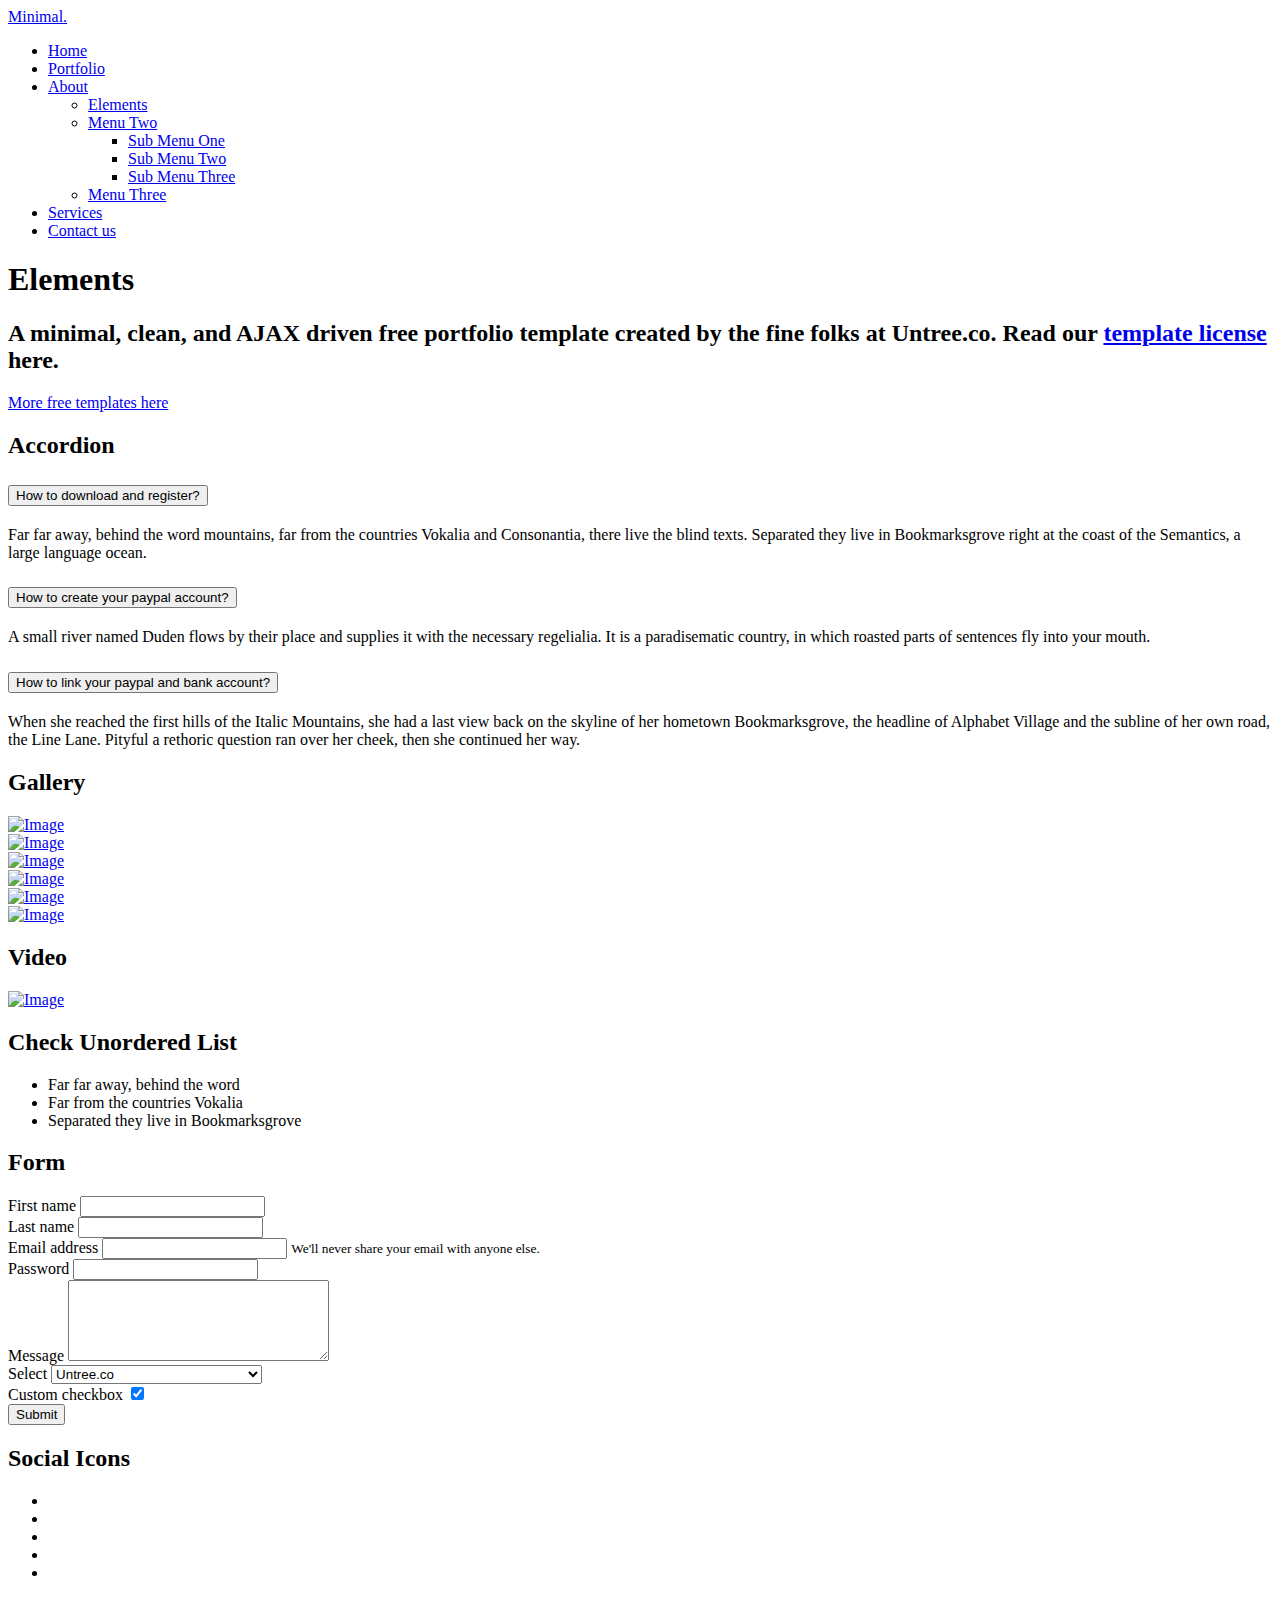
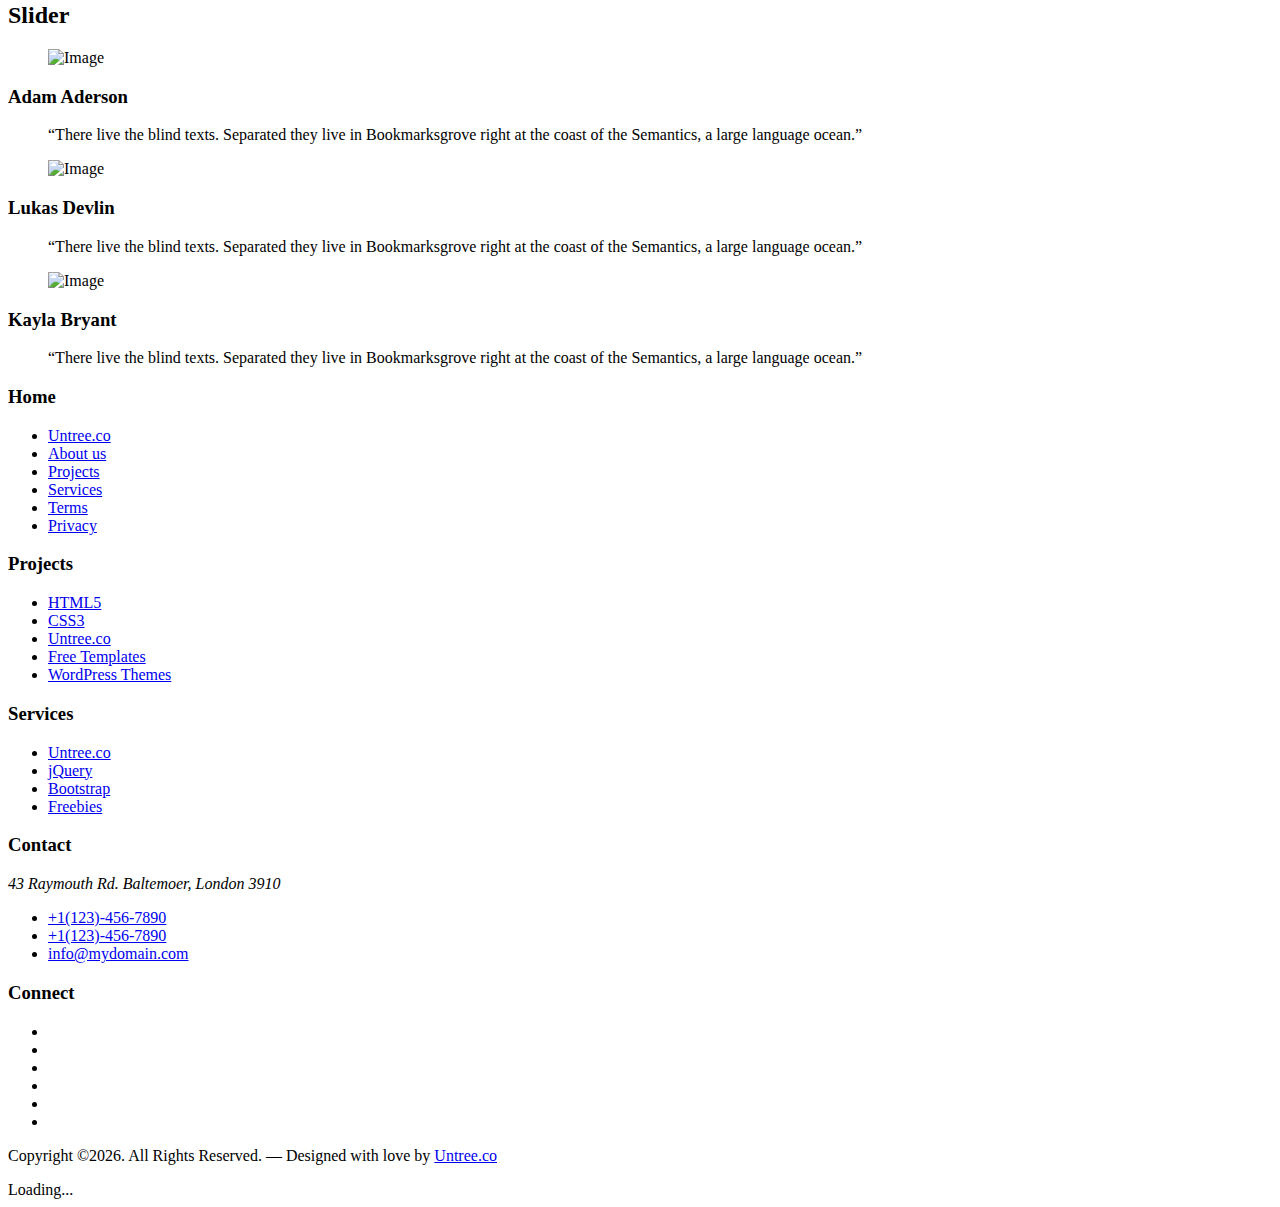
==== elements.html @ 61bd9fa8 "ajout elements" ====
<!-- /*
* Template Name: Minimal
* Template Author: Untree.co
* Author URI: https://untree.co/
* License: https://creativecommons.org/licenses/by/3.0/
*/ -->
<!doctype html>
<html lang="en">

<head>
  <meta charset="utf-8">
  <meta name="viewport" content="width=device-width, initial-scale=1, shrink-to-fit=no">
  <meta name="author" content="Untree.co">
  <link rel="shortcut icon" href="favicon.png">

  <meta name="description" content="" />
  <meta name="keywords" content="" />

  <link rel="preconnect" href="https://fonts.googleapis.com">
  <link rel="preconnect" href="https://fonts.gstatic.com" crossorigin>
  <link href="https://fonts.googleapis.com/css2?family=Montserrat:wght@400;700&family=PT+Mono&display=swap" rel="stylesheet">

  <link rel="stylesheet" href="css/bootstrap.min.css">
  <link rel="stylesheet" href="css/owl.carousel.min.css">
  <link rel="stylesheet" href="css/owl.theme.default.min.css">
  <link rel="stylesheet" href="css/jquery.fancybox.min.css">
  <link rel="stylesheet" href="fonts/icomoon/style.css">
  <link rel="stylesheet" href="fonts/flaticon/font/flaticon.css">
  <link rel="stylesheet" href="css/aos.css">
  <link rel="stylesheet" href="css/style.css">

  <title>Minimal Free HTML Template by Untree.co</title>
</head>

<body data-spy="scroll" data-target=".site-navbar-target" data-offset="100">

  <div class="lines-wrap">
    <div class="lines-inner">
      <div class="lines"></div>
    </div>
  </div>
  <!-- END lines -->

  <div class="site-mobile-menu site-navbar-target">
    <div class="site-mobile-menu-header">
      <div class="site-mobile-menu-close">
        <span class="icofont-close js-menu-toggle"></span>
      </div>
    </div>
    <div class="site-mobile-menu-body"></div>
  </div>
  
  <nav class="site-nav dark mb-5 site-navbar-target">
    <div class="container">
      <div class="site-navigation">
        <a href="index.html" class="logo m-0">Minimal<span class="text-primary">.</span></a>

        <ul class="js-clone-nav d-none d-lg-inline-none site-menu float-right site-nav-wrap">
          <li><a href="index.html#home-section" class="nav-link active">Home</a></li>
          <li><a href="index.html#portfolio-section">Portfolio</a></li>

          <li class="has-children">
            <a href="index.html#about-section">About</a>
            <ul class="dropdown">
              <li><a href="elements.html">Elements</a></li>
              <li class="has-children">
                <a href="#">Menu Two</a>
                <ul class="dropdown">
                  <li><a href="#">Sub Menu One</a></li>
                  <li><a href="#">Sub Menu Two</a></li>
                  <li><a href="#">Sub Menu Three</a></li>
                </ul>
              </li>
              <li><a href="#">Menu Three</a></li>
            </ul>
          </li>
          <li><a href="index.html#services-section">Services</a></li>
          <li><a href="index.html#contact-section">Contact us</a></li>
        </ul>

        <a href="#" class="burger ml-auto float-right site-menu-toggle js-menu-toggle d-inline-block d-lg-inline-block" data-toggle="collapse" data-target="#main-navbar">
          <span></span>
        </a>

      </div>
    </div>
  </nav>



  <div class="untree_co-section pb-0" id="home-section">
    <div class="container">
      <div class="row justify-content-center text-center">
        <div class="col-md-7">
          <h1 class="heading gsap-reveal-hero mb-3"><strong>Elements</strong></h1>
          <h2 class="subheading gsap-reveal-hero mb-4">
            A minimal, clean, and AJAX driven free portfolio template created by the fine folks at <strong>Untree.co</strong>. Read our <a href="https://untree.co/license" target="_blank">template license</a> here.
          </h2>
          <p class="gsap-reveal-hero"><a href="https://untree.co/" target="_blank" class="btn btn-outline-black">More free templates here</a></p>    
        </div>
      </div>
      
    </div>
  </div>



  <div class="untree_co-section untree_co-section-4 padding-md">
    <div class="container">
      <div class="row">
        <div class="col-lg-12 mx-auto contents ">
          <div class="row">
            <div class="col-lg-6">
              <div class="custom-block" data-aos="fade-up">
                <h2 class="section-title text-black">Accordion</h2>
                <div class="custom-accordion" id="accordion_1">
                  <div class="accordion-item">
                    <h2 class="mb-0">
                      <button class="btn btn-link" type="button" data-toggle="collapse" data-target="#collapseOne" aria-expanded="true" aria-controls="collapseOne">How to download and register?</button>
                    </h2>

                    <div id="collapseOne" class="collapse show" aria-labelledby="headingOne" data-parent="#accordion_1">
                      <div class="accordion-body">
                        Far far away, behind the word mountains, far from the countries Vokalia and Consonantia, there live the blind texts. Separated they live in Bookmarksgrove right at the coast of the Semantics, a large language ocean.
                      </div>
                    </div>
                  </div> <!-- .accordion-item -->

                  <div class="accordion-item">
                    <h2 class="mb-0">
                      <button class="btn btn-link collapsed" type="button" data-toggle="collapse" data-target="#collapseTwo" aria-expanded="false" aria-controls="collapseTwo">How to create your paypal account?</button>
                    </h2>
                    <div id="collapseTwo" class="collapse" aria-labelledby="headingTwo" data-parent="#accordion_1">
                      <div class="accordion-body">
                        A small river named Duden flows by their place and supplies it with the necessary regelialia. It is a paradisematic country, in which roasted parts of sentences fly into your mouth.
                      </div>
                    </div>
                  </div> <!-- .accordion-item -->
                  <div class="accordion-item">
                    <h2 class="mb-0">
                      <button class="btn btn-link collapsed" type="button" data-toggle="collapse" data-target="#collapseThree" aria-expanded="false" aria-controls="collapseThree">How to link your paypal and bank account?</button>
                    </h2>

                    <div id="collapseThree" class="collapse" aria-labelledby="headingThree" data-parent="#accordion_1">
                      <div class="accordion-body">
                        When she reached the first hills of the Italic Mountains, she had a last view back on the skyline of her hometown Bookmarksgrove, the headline of Alphabet Village and the subline of her own road, the Line Lane. Pityful a rethoric question ran over her cheek, then she continued her way.
                      </div>
                    </div>

                  </div> <!-- .accordion-item -->

                </div>
              </div> <!-- END .custom-block -->
              <div class="custom-block" data-aos="fade-up">
                <h2 class="section-title text-black">Gallery</h2>
                <div class="row gutter-v2 gallery">
                  <div class="col-4">
                    <a href="images/gal_1.jpg" class="gal-item" data-fancybox="gal"><img src="images/gal_1.jpg" alt="Image" class="img-fluid"></a>
                  </div>
                  <div class="col-4">
                    <a href="images/gal_2.jpg" class="gal-item" data-fancybox="gal"><img src="images/gal_2.jpg" alt="Image" class="img-fluid"></a>
                  </div>
                  <div class="col-4">
                    <a href="images/gal_3.jpg" class="gal-item" data-fancybox="gal"><img src="images/gal_3.jpg" alt="Image" class="img-fluid"></a>
                  </div>
                  <div class="col-4">
                    <a href="images/gal_4.jpg" class="gal-item" data-fancybox="gal"><img src="images/gal_4.jpg" alt="Image" class="img-fluid"></a>
                  </div>
                  <div class="col-4">
                    <a href="images/gal_5.jpg" class="gal-item" data-fancybox="gal"><img src="images/gal_5.jpg" alt="Image" class="img-fluid"></a>
                  </div>
                  <div class="col-4">
                    <a href="images/gal_6.jpg" class="gal-item" data-fancybox="gal"><img src="images/gal_6.jpg" alt="Image" class="img-fluid"></a>
                  </div>
                </div>
              </div> <!-- END .custom-block -->

              <div class="custom-block" data-aos="fade-up">
                <h2 class="section-title text-black">Video</h2>

                <a href="https://vimeo.com/342333493" data-fancybox class="video-wrap">
                  <span class="play-wrap"><span class="icon-play"></span></span>
                  <img src="images/portfolio_1.jpg" alt="Image" class="img-fluid rounded">
                </a>
              </div> <!-- END .custom-block -->

              <div class="custom-block" data-aos="fade-up">
                <h2 class="section-title text-black mb-3">Check Unordered List</h2>

                <ul class="list-unstyled ul-check primary">
                  <li>Far far away, behind the word</li>
                  <li>Far from the countries Vokalia</li>
                  <li>Separated they live in Bookmarksgrove</li>
                </ul>

              </div> <!-- END .custom-block -->

            </div> <!-- /.col-lg-6 -->
            <div class="col-lg-6">
              <div class="custom-block" data-aos="fade-up" data-aos-delay="100">
                <h2 class="section-title text-black">Form</h2>
                <form class="contact-form">
                  <div class="row">
                    <div class="col-md-6">
                      <div class="form-group">
                        <label class="" for="fname">First name</label>
                        <input type="text" class="form-control" id="fname">
                      </div>
                    </div>
                    <div class="col-md-6">
                      <div class="form-group">
                        <label class="" for="lname">Last name</label>
                        <input type="text" class="form-control" id="lname">
                      </div>
                    </div>
                  </div>
                  <div class="form-group">
                    <label class="" for="email">Email address</label>
                    <input type="email" class="form-control" id="email" aria-describedby="emailHelp">
                    <small id="emailHelp" class="form-text text-muted">We'll never share your email with anyone else.</small>
                  </div>
                  <div class="form-group">
                    <label class="" for="password">Password</label>
                    <input type="password" class="form-control" id="password">
                  </div>
                  <div class="form-group">
                    <label class="" for="message">Message</label>
                    <textarea name="" class="form-control" id="message" cols="30" rows="5"></textarea>
                  </div>
                  <div class="form-group">
                    <label class="" for="select">Select</label>

                    <select name="" id="select" class="custom-select">
                      <option value="">Untree.co</option>
                      <option value="">Offers high quality free template</option>
                    </select>

                  </div>
                  <div class="form-group">
                    <label class="control control--checkbox">
                      <span class="caption">Custom checkbox</span>
                      <input type="checkbox" checked="checked" />
                      <div class="control__indicator"></div>
                    </label>
                  </div>
                  <button type="submit" class="btn btn-primary">Submit</button>
                </form>
              </div>

              <div class="custom-block" data-aos="fade-up">
                <h2 class="section-title text-black">Social Icons</h2>
                <ul class="list-unstyled social-icons light">
                  <li><a href="#"><span class="icon-facebook"></span></a></li>
                  <li><a href="#"><span class="icon-twitter"></span></a></li>
                  <li><a href="#"><span class="icon-linkedin"></span></a></li>
                  <li><a href="#"><span class="icon-google"></span></a></li>
                  <li><a href="#"><span class="icon-play"></span></a></li>
                </ul>
              </div> <!-- END .custom-block -->
              <div class="custom-block" data-aos="fade-up" data-aos-delay="100">
                <h2 class="section-title text-black text-center">Slider</h2>
                <div class="owl-single owl-carousel no-nav">
                  <div class="testimonial mx-auto">
                    <figure class="img-wrap">
                      <img src="images/person_2.jpg" alt="Image" class="img-fluid">
                    </figure>
                    <h3 class="name text-white">Adam Aderson</h3>
                    <blockquote>
                      <p>&ldquo;There live the blind texts. Separated they live in Bookmarksgrove right at the coast of the Semantics, a large language ocean.&rdquo;</p>
                    </blockquote>
                  </div>

                  <div class="testimonial mx-auto">
                    <figure class="img-wrap">
                      <img src="images/person_3.jpg" alt="Image" class="img-fluid">
                    </figure>
                    <h3 class="name text-white">Lukas Devlin</h3>
                    <blockquote>
                      <p>&ldquo;There live the blind texts. Separated they live in Bookmarksgrove right at the coast of the Semantics, a large language ocean.&rdquo;</p>
                    </blockquote>
                  </div>

                  <div class="testimonial mx-auto">
                    <figure class="img-wrap">
                      <img src="images/person_4.jpg" alt="Image" class="img-fluid">
                    </figure>
                    <h3 class="name text-white">Kayla Bryant</h3>
                    <blockquote>
                      <p>&ldquo;There live the blind texts. Separated they live in Bookmarksgrove right at the coast of the Semantics, a large language ocean.&rdquo;</p>
                    </blockquote>
                  </div>

                </div>
              </div>
            </div> <!-- /.col-lg-6 -->
          </div> <!-- /.row -->    
        </div>
      </div>
    </div>
  </div>

  <div class="site-footer">
    <div class="container">

      <div class="row">
        <div class="col-lg-3">
          <div class="widget">
            <h3>Home</h3>
            <ul class="list-unstyled float-left links">
              <li><a href="#">Untree.co</a></li>
              <li><a href="#">About us</a></li>
              <li><a href="#">Projects</a></li>
              <li><a href="#">Services</a></li>
              <li><a href="#">Terms</a></li>
              <li><a href="#">Privacy</a></li>
            </ul>
          </div> <!-- /.widget -->
        </div> <!-- /.col-lg-3 -->

        <div class="col-lg-3">
          <div class="widget">
            <h3>Projects</h3>
            <ul class="list-unstyled float-left links">
              <li><a href="#">HTML5</a></li>
              <li><a href="#">CSS3</a></li>
              <li><a href="#">Untree.co</a></li>
              <li><a href="#">Free Templates</a></li>
              <li><a href="#">WordPress Themes</a></li>
            </ul>
          </div> <!-- /.widget -->
        </div> <!-- /.col-lg-3 -->

        <div class="col-lg-3">
          <div class="widget">
            <h3>Services</h3>
            <ul class="list-unstyled float-left links">
              <li><a href="#">Untree.co</a></li>
              <li><a href="#">jQuery</a></li>
              <li><a href="#">Bootstrap</a></li>
              <li><a href="#">Freebies</a></li>
            </ul>
          </div> <!-- /.widget -->
        </div> <!-- /.col-lg-3 -->


        <div class="col-lg-3">
          <div class="widget">
            <h3>Contact</h3>
            <address>43 Raymouth Rd. Baltemoer, London 3910</address>
            <ul class="list-unstyled links mb-4">
              <li><a href="tel://11234567890">+1(123)-456-7890</a></li>
              <li><a href="tel://11234567890">+1(123)-456-7890</a></li>
              <li><a href="mailto:info@mydomain.com">info@mydomain.com</a></li>
            </ul>

            <h3>Connect</h3>
            <ul class="list-unstyled social">
              <li><a href="#"><span class="icon-instagram"></span></a></li>
              <li><a href="#"><span class="icon-twitter"></span></a></li>
              <li><a href="#"><span class="icon-facebook"></span></a></li>
              <li><a href="#"><span class="icon-linkedin"></span></a></li>
              <li><a href="#"><span class="icon-pinterest"></span></a></li>
              <li><a href="#"><span class="icon-dribbble"></span></a></li>
            </ul>

          </div> <!-- /.widget -->
        </div> <!-- /.col-lg-3 -->

      </div> <!-- /.row -->





      <div class="row mt-5">
        <div class="col-12 text-center">
            <p class="mb-0">Copyright &copy;<script>document.write(new Date().getFullYear());</script>. All Rights Reserved. &mdash; Designed with love by <a href="https://untree.co">Untree.co</a>
            </p>

          </div>
        </div>
      </div> <!-- /.container -->
    </div> <!-- /.site-footer -->

    <div id="overlayer"></div>
    <div class="loader">
      <div class="spinner-border" role="status">
        <span class="sr-only">Loading...</span>
      </div>
    </div>

    <script src="js/jquery-3.4.1.min.js"></script>
    <script src="js/popper.min.js"></script>
    <script src="js/bootstrap.min.js"></script>
    <script src="js/owl.carousel.min.js"></script>
    <script src="js/jquery.animateNumber.min.js"></script>
    <script src="js/jquery.waypoints.min.js"></script>
    <script src="js/jquery.fancybox.min.js"></script>
    <script src="js/aos.js"></script>
    <script src="js/wave-animate.js"></script>
    <script src="js/circle-progress.js"></script>
    <script src="js/imagesloaded.pkgd.js"></script>
    <script src="js/isotope.pkgd.min.js"></script>
    <script src="js/jquery.easing.1.3.js"></script>
    <script src="js/TweenMax.min.js"></script>
    <script src="js/ScrollMagic.min.js"></script>
    <script src="js/scrollmagic.animation.gsap.min.js"></script>

    
    <script src="js/custom.js"></script>
    
  </body>

  </html>
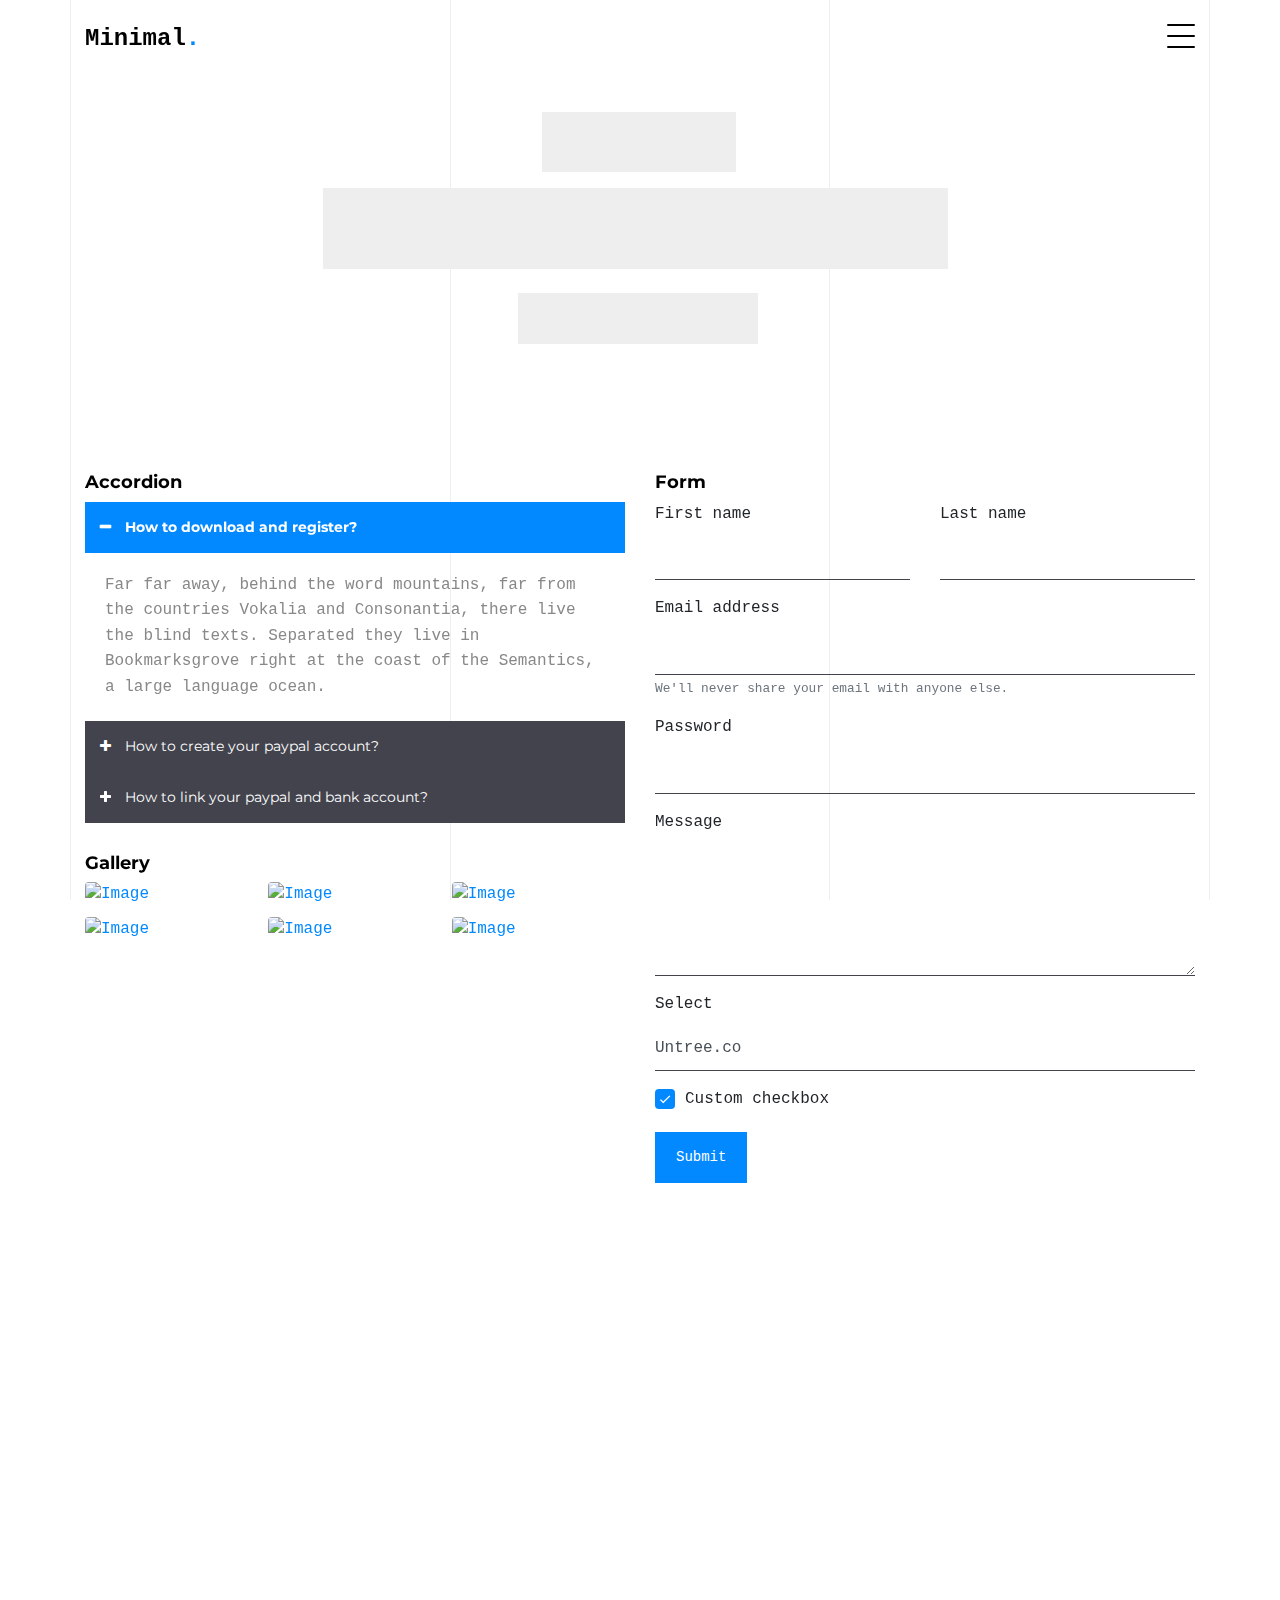
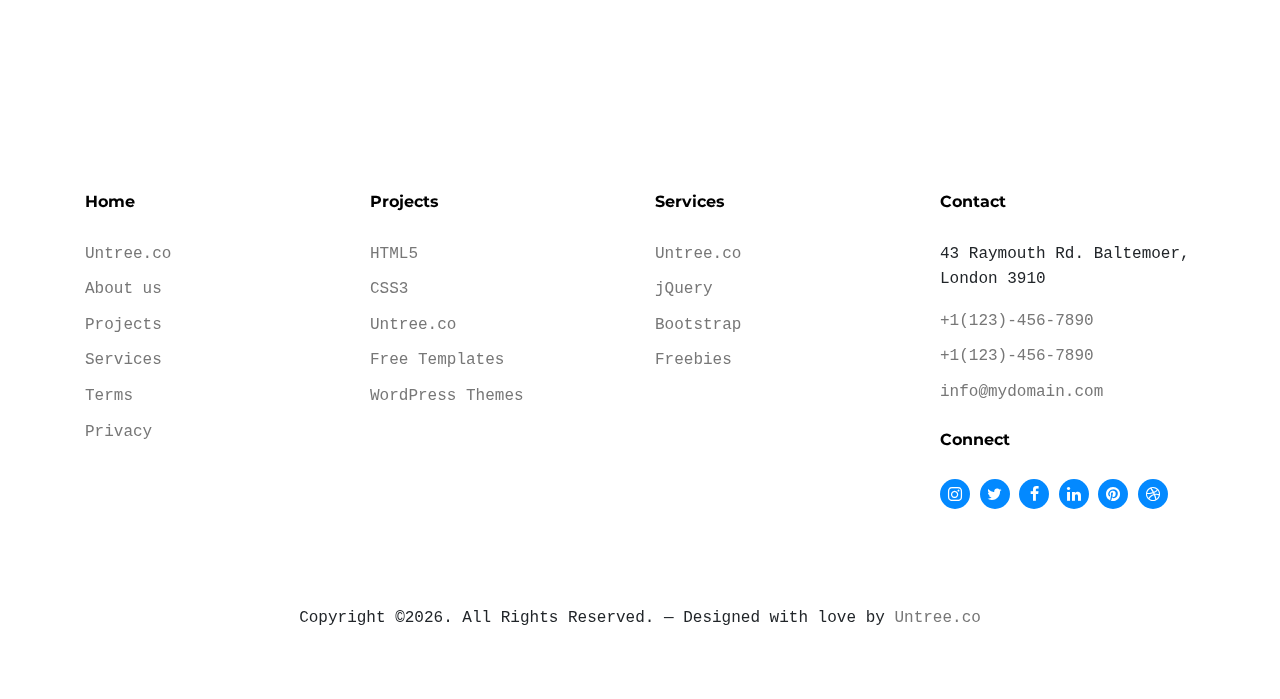
==== commit 90ebdfde: "finalisation" ====
--- a/elements.html
+++ b/elements.html
@@ -11,7 +11,7 @@
   <meta charset="utf-8">
   <meta name="viewport" content="width=device-width, initial-scale=1, shrink-to-fit=no">
   <meta name="author" content="Untree.co">
-  <link rel="shortcut icon" href="favicon.png">
+  <link rel="shortcut icon" href="./images/ler2.jpg">
 
   <meta name="description" content="" />
   <meta name="keywords" content="" />
--- a/fonts/icomoon/style.css
+++ b/fonts/icomoon/style.css
@@ -0,0 +1,4919 @@
+@font-face {
+  font-family: 'icomoon';
+  src:  url('fonts/icomoon.eot?10si43');
+  src:  url('fonts/icomoon.eot?10si43#iefix') format('embedded-opentype'),
+    url('fonts/icomoon.ttf?10si43') format('truetype'),
+    url('fonts/icomoon.woff?10si43') format('woff'),
+    url('fonts/icomoon.svg?10si43#icomoon') format('svg');
+  font-weight: normal;
+  font-style: normal;
+}
+
+[class^="icon-"], [class*=" icon-"] {
+  /* use !important to prevent issues with browser extensions that change fonts */
+  font-family: 'icomoon' !important;
+  speak: none;
+  font-style: normal;
+  font-weight: normal;
+  font-variant: normal;
+  text-transform: none;
+  line-height: 1;
+
+  /* Better Font Rendering =========== */
+  -webkit-font-smoothing: antialiased;
+  -moz-osx-font-smoothing: grayscale;
+}
+
+.icon-asterisk:before {
+  content: "\f069";
+}
+.icon-plus:before {
+  content: "\f067";
+}
+.icon-question:before {
+  content: "\f128";
+}
+.icon-minus:before {
+  content: "\f068";
+}
+.icon-glass:before {
+  content: "\f000";
+}
+.icon-music:before {
+  content: "\f001";
+}
+.icon-search:before {
+  content: "\f002";
+}
+.icon-envelope-o:before {
+  content: "\f003";
+}
+.icon-heart:before {
+  content: "\f004";
+}
+.icon-star:before {
+  content: "\f005";
+}
+.icon-star-o:before {
+  content: "\f006";
+}
+.icon-user:before {
+  content: "\f007";
+}
+.icon-film:before {
+  content: "\f008";
+}
+.icon-th-large:before {
+  content: "\f009";
+}
+.icon-th:before {
+  content: "\f00a";
+}
+.icon-th-list:before {
+  content: "\f00b";
+}
+.icon-check:before {
+  content: "\f00c";
+}
+.icon-close:before {
+  content: "\f00d";
+}
+.icon-remove:before {
+  content: "\f00d";
+}
+.icon-times:before {
+  content: "\f00d";
+}
+.icon-search-plus:before {
+  content: "\f00e";
+}
+.icon-search-minus:before {
+  content: "\f010";
+}
+.icon-power-off:before {
+  content: "\f011";
+}
+.icon-signal:before {
+  content: "\f012";
+}
+.icon-cog:before {
+  content: "\f013";
+}
+.icon-gear:before {
+  content: "\f013";
+}
+.icon-trash-o:before {
+  content: "\f014";
+}
+.icon-home:before {
+  content: "\f015";
+}
+.icon-file-o:before {
+  content: "\f016";
+}
+.icon-clock-o:before {
+  content: "\f017";
+}
+.icon-road:before {
+  content: "\f018";
+}
+.icon-download:before {
+  content: "\f019";
+}
+.icon-arrow-circle-o-down:before {
+  content: "\f01a";
+}
+.icon-arrow-circle-o-up:before {
+  content: "\f01b";
+}
+.icon-inbox:before {
+  content: "\f01c";
+}
+.icon-play-circle-o:before {
+  content: "\f01d";
+}
+.icon-repeat:before {
+  content: "\f01e";
+}
+.icon-rotate-right:before {
+  content: "\f01e";
+}
+.icon-refresh:before {
+  content: "\f021";
+}
+.icon-list-alt:before {
+  content: "\f022";
+}
+.icon-lock:before {
+  content: "\f023";
+}
+.icon-flag:before {
+  content: "\f024";
+}
+.icon-headphones:before {
+  content: "\f025";
+}
+.icon-volume-off:before {
+  content: "\f026";
+}
+.icon-volume-down:before {
+  content: "\f027";
+}
+.icon-volume-up:before {
+  content: "\f028";
+}
+.icon-qrcode:before {
+  content: "\f029";
+}
+.icon-barcode:before {
+  content: "\f02a";
+}
+.icon-tag:before {
+  content: "\f02b";
+}
+.icon-tags:before {
+  content: "\f02c";
+}
+.icon-book:before {
+  content: "\f02d";
+}
+.icon-bookmark:before {
+  content: "\f02e";
+}
+.icon-print:before {
+  content: "\f02f";
+}
+.icon-camera:before {
+  content: "\f030";
+}
+.icon-font:before {
+  content: "\f031";
+}
+.icon-bold:before {
+  content: "\f032";
+}
+.icon-italic:before {
+  content: "\f033";
+}
+.icon-text-height:before {
+  content: "\f034";
+}
+.icon-text-width:before {
+  content: "\f035";
+}
+.icon-align-left:before {
+  content: "\f036";
+}
+.icon-align-center:before {
+  content: "\f037";
+}
+.icon-align-right:before {
+  content: "\f038";
+}
+.icon-align-justify:before {
+  content: "\f039";
+}
+.icon-list:before {
+  content: "\f03a";
+}
+.icon-dedent:before {
+  content: "\f03b";
+}
+.icon-outdent:before {
+  content: "\f03b";
+}
+.icon-indent:before {
+  content: "\f03c";
+}
+.icon-video-camera:before {
+  content: "\f03d";
+}
+.icon-image:before {
+  content: "\f03e";
+}
+.icon-photo:before {
+  content: "\f03e";
+}
+.icon-picture-o:before {
+  content: "\f03e";
+}
+.icon-pencil:before {
+  content: "\f040";
+}
+.icon-map-marker:before {
+  content: "\f041";
+}
+.icon-adjust:before {
+  content: "\f042";
+}
+.icon-tint:before {
+  content: "\f043";
+}
+.icon-edit:before {
+  content: "\f044";
+}
+.icon-pencil-square-o:before {
+  content: "\f044";
+}
+.icon-share-square-o:before {
+  content: "\f045";
+}
+.icon-check-square-o:before {
+  content: "\f046";
+}
+.icon-arrows:before {
+  content: "\f047";
+}
+.icon-step-backward:before {
+  content: "\f048";
+}
+.icon-fast-backward:before {
+  content: "\f049";
+}
+.icon-backward:before {
+  content: "\f04a";
+}
+.icon-play:before {
+  content: "\f04b";
+}
+.icon-pause:before {
+  content: "\f04c";
+}
+.icon-stop:before {
+  content: "\f04d";
+}
+.icon-forward:before {
+  content: "\f04e";
+}
+.icon-fast-forward:before {
+  content: "\f050";
+}
+.icon-step-forward:before {
+  content: "\f051";
+}
+.icon-eject:before {
+  content: "\f052";
+}
+.icon-chevron-left:before {
+  content: "\f053";
+}
+.icon-chevron-right:before {
+  content: "\f054";
+}
+.icon-plus-circle:before {
+  content: "\f055";
+}
+.icon-minus-circle:before {
+  content: "\f056";
+}
+.icon-times-circle:before {
+  content: "\f057";
+}
+.icon-check-circle:before {
+  content: "\f058";
+}
+.icon-question-circle:before {
+  content: "\f059";
+}
+.icon-info-circle:before {
+  content: "\f05a";
+}
+.icon-crosshairs:before {
+  content: "\f05b";
+}
+.icon-times-circle-o:before {
+  content: "\f05c";
+}
+.icon-check-circle-o:before {
+  content: "\f05d";
+}
+.icon-ban:before {
+  content: "\f05e";
+}
+.icon-arrow-left:before {
+  content: "\f060";
+}
+.icon-arrow-right:before {
+  content: "\f061";
+}
+.icon-arrow-up:before {
+  content: "\f062";
+}
+.icon-arrow-down:before {
+  content: "\f063";
+}
+.icon-mail-forward:before {
+  content: "\f064";
+}
+.icon-share:before {
+  content: "\f064";
+}
+.icon-expand:before {
+  content: "\f065";
+}
+.icon-compress:before {
+  content: "\f066";
+}
+.icon-exclamation-circle:before {
+  content: "\f06a";
+}
+.icon-gift:before {
+  content: "\f06b";
+}
+.icon-leaf:before {
+  content: "\f06c";
+}
+.icon-fire:before {
+  content: "\f06d";
+}
+.icon-eye:before {
+  content: "\f06e";
+}
+.icon-eye-slash:before {
+  content: "\f070";
+}
+.icon-exclamation-triangle:before {
+  content: "\f071";
+}
+.icon-warning:before {
+  content: "\f071";
+}
+.icon-plane:before {
+  content: "\f072";
+}
+.icon-calendar:before {
+  content: "\f073";
+}
+.icon-random:before {
+  content: "\f074";
+}
+.icon-comment:before {
+  content: "\f075";
+}
+.icon-magnet:before {
+  content: "\f076";
+}
+.icon-chevron-up:before {
+  content: "\f077";
+}
+.icon-chevron-down:before {
+  content: "\f078";
+}
+.icon-retweet:before {
+  content: "\f079";
+}
+.icon-shopping-cart:before {
+  content: "\f07a";
+}
+.icon-folder:before {
+  content: "\f07b";
+}
+.icon-folder-open:before {
+  content: "\f07c";
+}
+.icon-arrows-v:before {
+  content: "\f07d";
+}
+.icon-arrows-h:before {
+  content: "\f07e";
+}
+.icon-bar-chart:before {
+  content: "\f080";
+}
+.icon-bar-chart-o:before {
+  content: "\f080";
+}
+.icon-twitter-square:before {
+  content: "\f081";
+}
+.icon-facebook-square:before {
+  content: "\f082";
+}
+.icon-camera-retro:before {
+  content: "\f083";
+}
+.icon-key:before {
+  content: "\f084";
+}
+.icon-cogs:before {
+  content: "\f085";
+}
+.icon-gears:before {
+  content: "\f085";
+}
+.icon-comments:before {
+  content: "\f086";
+}
+.icon-thumbs-o-up:before {
+  content: "\f087";
+}
+.icon-thumbs-o-down:before {
+  content: "\f088";
+}
+.icon-star-half:before {
+  content: "\f089";
+}
+.icon-heart-o:before {
+  content: "\f08a";
+}
+.icon-sign-out:before {
+  content: "\f08b";
+}
+.icon-linkedin-square:before {
+  content: "\f08c";
+}
+.icon-thumb-tack:before {
+  content: "\f08d";
+}
+.icon-external-link:before {
+  content: "\f08e";
+}
+.icon-sign-in:before {
+  content: "\f090";
+}
+.icon-trophy:before {
+  content: "\f091";
+}
+.icon-github-square:before {
+  content: "\f092";
+}
+.icon-upload:before {
+  content: "\f093";
+}
+.icon-lemon-o:before {
+  content: "\f094";
+}
+.icon-phone:before {
+  content: "\f095";
+}
+.icon-square-o:before {
+  content: "\f096";
+}
+.icon-bookmark-o:before {
+  content: "\f097";
+}
+.icon-phone-square:before {
+  content: "\f098";
+}
+.icon-twitter:before {
+  content: "\f099";
+}
+.icon-facebook:before {
+  content: "\f09a";
+}
+.icon-facebook-f:before {
+  content: "\f09a";
+}
+.icon-github:before {
+  content: "\f09b";
+}
+.icon-unlock:before {
+  content: "\f09c";
+}
+.icon-credit-card:before {
+  content: "\f09d";
+}
+.icon-feed:before {
+  content: "\f09e";
+}
+.icon-rss:before {
+  content: "\f09e";
+}
+.icon-hdd-o:before {
+  content: "\f0a0";
+}
+.icon-bullhorn:before {
+  content: "\f0a1";
+}
+.icon-bell-o:before {
+  content: "\f0a2";
+}
+.icon-certificate:before {
+  content: "\f0a3";
+}
+.icon-hand-o-right:before {
+  content: "\f0a4";
+}
+.icon-hand-o-left:before {
+  content: "\f0a5";
+}
+.icon-hand-o-up:before {
+  content: "\f0a6";
+}
+.icon-hand-o-down:before {
+  content: "\f0a7";
+}
+.icon-arrow-circle-left:before {
+  content: "\f0a8";
+}
+.icon-arrow-circle-right:before {
+  content: "\f0a9";
+}
+.icon-arrow-circle-up:before {
+  content: "\f0aa";
+}
+.icon-arrow-circle-down:before {
+  content: "\f0ab";
+}
+.icon-globe:before {
+  content: "\f0ac";
+}
+.icon-wrench:before {
+  content: "\f0ad";
+}
+.icon-tasks:before {
+  content: "\f0ae";
+}
+.icon-filter:before {
+  content: "\f0b0";
+}
+.icon-briefcase:before {
+  content: "\f0b1";
+}
+.icon-arrows-alt:before {
+  content: "\f0b2";
+}
+.icon-group:before {
+  content: "\f0c0";
+}
+.icon-users:before {
+  content: "\f0c0";
+}
+.icon-chain:before {
+  content: "\f0c1";
+}
+.icon-link:before {
+  content: "\f0c1";
+}
+.icon-cloud:before {
+  content: "\f0c2";
+}
+.icon-flask:before {
+  content: "\f0c3";
+}
+.icon-cut:before {
+  content: "\f0c4";
+}
+.icon-scissors:before {
+  content: "\f0c4";
+}
+.icon-copy:before {
+  content: "\f0c5";
+}
+.icon-files-o:before {
+  content: "\f0c5";
+}
+.icon-paperclip:before {
+  content: "\f0c6";
+}
+.icon-floppy-o:before {
+  content: "\f0c7";
+}
+.icon-save:before {
+  content: "\f0c7";
+}
+.icon-square:before {
+  content: "\f0c8";
+}
+.icon-bars:before {
+  content: "\f0c9";
+}
+.icon-navicon:before {
+  content: "\f0c9";
+}
+.icon-reorder:before {
+  content: "\f0c9";
+}
+.icon-list-ul:before {
+  content: "\f0ca";
+}
+.icon-list-ol:before {
+  content: "\f0cb";
+}
+.icon-strikethrough:before {
+  content: "\f0cc";
+}
+.icon-underline:before {
+  content: "\f0cd";
+}
+.icon-table:before {
+  content: "\f0ce";
+}
+.icon-magic:before {
+  content: "\f0d0";
+}
+.icon-truck:before {
+  content: "\f0d1";
+}
+.icon-pinterest:before {
+  content: "\f0d2";
+}
+.icon-pinterest-square:before {
+  content: "\f0d3";
+}
+.icon-google-plus-square:before {
+  content: "\f0d4";
+}
+.icon-google-plus:before {
+  content: "\f0d5";
+}
+.icon-money:before {
+  content: "\f0d6";
+}
+.icon-caret-down:before {
+  content: "\f0d7";
+}
+.icon-caret-up:before {
+  content: "\f0d8";
+}
+.icon-caret-left:before {
+  content: "\f0d9";
+}
+.icon-caret-right:before {
+  content: "\f0da";
+}
+.icon-columns:before {
+  content: "\f0db";
+}
+.icon-sort:before {
+  content: "\f0dc";
+}
+.icon-unsorted:before {
+  content: "\f0dc";
+}
+.icon-sort-desc:before {
+  content: "\f0dd";
+}
+.icon-sort-down:before {
+  content: "\f0dd";
+}
+.icon-sort-asc:before {
+  content: "\f0de";
+}
+.icon-sort-up:before {
+  content: "\f0de";
+}
+.icon-envelope:before {
+  content: "\f0e0";
+}
+.icon-linkedin:before {
+  content: "\f0e1";
+}
+.icon-rotate-left:before {
+  content: "\f0e2";
+}
+.icon-undo:before {
+  content: "\f0e2";
+}
+.icon-gavel:before {
+  content: "\f0e3";
+}
+.icon-legal:before {
+  content: "\f0e3";
+}
+.icon-dashboard:before {
+  content: "\f0e4";
+}
+.icon-tachometer:before {
+  content: "\f0e4";
+}
+.icon-comment-o:before {
+  content: "\f0e5";
+}
+.icon-comments-o:before {
+  content: "\f0e6";
+}
+.icon-bolt:before {
+  content: "\f0e7";
+}
+.icon-flash:before {
+  content: "\f0e7";
+}
+.icon-sitemap:before {
+  content: "\f0e8";
+}
+.icon-umbrella:before {
+  content: "\f0e9";
+}
+.icon-clipboard:before {
+  content: "\f0ea";
+}
+.icon-paste:before {
+  content: "\f0ea";
+}
+.icon-lightbulb-o:before {
+  content: "\f0eb";
+}
+.icon-exchange:before {
+  content: "\f0ec";
+}
+.icon-cloud-download:before {
+  content: "\f0ed";
+}
+.icon-cloud-upload:before {
+  content: "\f0ee";
+}
+.icon-user-md:before {
+  content: "\f0f0";
+}
+.icon-stethoscope:before {
+  content: "\f0f1";
+}
+.icon-suitcase:before {
+  content: "\f0f2";
+}
+.icon-bell:before {
+  content: "\f0f3";
+}
+.icon-coffee:before {
+  content: "\f0f4";
+}
+.icon-cutlery:before {
+  content: "\f0f5";
+}
+.icon-file-text-o:before {
+  content: "\f0f6";
+}
+.icon-building-o:before {
+  content: "\f0f7";
+}
+.icon-hospital-o:before {
+  content: "\f0f8";
+}
+.icon-ambulance:before {
+  content: "\f0f9";
+}
+.icon-medkit:before {
+  content: "\f0fa";
+}
+.icon-fighter-jet:before {
+  content: "\f0fb";
+}
+.icon-beer:before {
+  content: "\f0fc";
+}
+.icon-h-square:before {
+  content: "\f0fd";
+}
+.icon-plus-square:before {
+  content: "\f0fe";
+}
+.icon-angle-double-left:before {
+  content: "\f100";
+}
+.icon-angle-double-right:before {
+  content: "\f101";
+}
+.icon-angle-double-up:before {
+  content: "\f102";
+}
+.icon-angle-double-down:before {
+  content: "\f103";
+}
+.icon-angle-left:before {
+  content: "\f104";
+}
+.icon-angle-right:before {
+  content: "\f105";
+}
+.icon-angle-up:before {
+  content: "\f106";
+}
+.icon-angle-down:before {
+  content: "\f107";
+}
+.icon-desktop:before {
+  content: "\f108";
+}
+.icon-laptop:before {
+  content: "\f109";
+}
+.icon-tablet:before {
+  content: "\f10a";
+}
+.icon-mobile:before {
+  content: "\f10b";
+}
+.icon-mobile-phone:before {
+  content: "\f10b";
+}
+.icon-circle-o:before {
+  content: "\f10c";
+}
+.icon-quote-left:before {
+  content: "\f10d";
+}
+.icon-quote-right:before {
+  content: "\f10e";
+}
+.icon-spinner:before {
+  content: "\f110";
+}
+.icon-circle:before {
+  content: "\f111";
+}
+.icon-mail-reply:before {
+  content: "\f112";
+}
+.icon-reply:before {
+  content: "\f112";
+}
+.icon-github-alt:before {
+  content: "\f113";
+}
+.icon-folder-o:before {
+  content: "\f114";
+}
+.icon-folder-open-o:before {
+  content: "\f115";
+}
+.icon-smile-o:before {
+  content: "\f118";
+}
+.icon-frown-o:before {
+  content: "\f119";
+}
+.icon-meh-o:before {
+  content: "\f11a";
+}
+.icon-gamepad:before {
+  content: "\f11b";
+}
+.icon-keyboard-o:before {
+  content: "\f11c";
+}
+.icon-flag-o:before {
+  content: "\f11d";
+}
+.icon-flag-checkered:before {
+  content: "\f11e";
+}
+.icon-terminal:before {
+  content: "\f120";
+}
+.icon-code:before {
+  content: "\f121";
+}
+.icon-mail-reply-all:before {
+  content: "\f122";
+}
+.icon-reply-all:before {
+  content: "\f122";
+}
+.icon-star-half-empty:before {
+  content: "\f123";
+}
+.icon-star-half-full:before {
+  content: "\f123";
+}
+.icon-star-half-o:before {
+  content: "\f123";
+}
+.icon-location-arrow:before {
+  content: "\f124";
+}
+.icon-crop:before {
+  content: "\f125";
+}
+.icon-code-fork:before {
+  content: "\f126";
+}
+.icon-chain-broken:before {
+  content: "\f127";
+}
+.icon-unlink:before {
+  content: "\f127";
+}
+.icon-info:before {
+  content: "\f129";
+}
+.icon-exclamation:before {
+  content: "\f12a";
+}
+.icon-superscript:before {
+  content: "\f12b";
+}
+.icon-subscript:before {
+  content: "\f12c";
+}
+.icon-eraser:before {
+  content: "\f12d";
+}
+.icon-puzzle-piece:before {
+  content: "\f12e";
+}
+.icon-microphone:before {
+  content: "\f130";
+}
+.icon-microphone-slash:before {
+  content: "\f131";
+}
+.icon-shield:before {
+  content: "\f132";
+}
+.icon-calendar-o:before {
+  content: "\f133";
+}
+.icon-fire-extinguisher:before {
+  content: "\f134";
+}
+.icon-rocket:before {
+  content: "\f135";
+}
+.icon-maxcdn:before {
+  content: "\f136";
+}
+.icon-chevron-circle-left:before {
+  content: "\f137";
+}
+.icon-chevron-circle-right:before {
+  content: "\f138";
+}
+.icon-chevron-circle-up:before {
+  content: "\f139";
+}
+.icon-chevron-circle-down:before {
+  content: "\f13a";
+}
+.icon-html5:before {
+  content: "\f13b";
+}
+.icon-css3:before {
+  content: "\f13c";
+}
+.icon-anchor:before {
+  content: "\f13d";
+}
+.icon-unlock-alt:before {
+  content: "\f13e";
+}
+.icon-bullseye:before {
+  content: "\f140";
+}
+.icon-ellipsis-h:before {
+  content: "\f141";
+}
+.icon-ellipsis-v:before {
+  content: "\f142";
+}
+.icon-rss-square:before {
+  content: "\f143";
+}
+.icon-play-circle:before {
+  content: "\f144";
+}
+.icon-ticket:before {
+  content: "\f145";
+}
+.icon-minus-square:before {
+  content: "\f146";
+}
+.icon-minus-square-o:before {
+  content: "\f147";
+}
+.icon-level-up:before {
+  content: "\f148";
+}
+.icon-level-down:before {
+  content: "\f149";
+}
+.icon-check-square:before {
+  content: "\f14a";
+}
+.icon-pencil-square:before {
+  content: "\f14b";
+}
+.icon-external-link-square:before {
+  content: "\f14c";
+}
+.icon-share-square:before {
+  content: "\f14d";
+}
+.icon-compass:before {
+  content: "\f14e";
+}
+.icon-caret-square-o-down:before {
+  content: "\f150";
+}
+.icon-toggle-down:before {
+  content: "\f150";
+}
+.icon-caret-square-o-up:before {
+  content: "\f151";
+}
+.icon-toggle-up:before {
+  content: "\f151";
+}
+.icon-caret-square-o-right:before {
+  content: "\f152";
+}
+.icon-toggle-right:before {
+  content: "\f152";
+}
+.icon-eur:before {
+  content: "\f153";
+}
+.icon-euro:before {
+  content: "\f153";
+}
+.icon-gbp:before {
+  content: "\f154";
+}
+.icon-dollar:before {
+  content: "\f155";
+}
+.icon-usd:before {
+  content: "\f155";
+}
+.icon-inr:before {
+  content: "\f156";
+}
+.icon-rupee:before {
+  content: "\f156";
+}
+.icon-cny:before {
+  content: "\f157";
+}
+.icon-jpy:before {
+  content: "\f157";
+}
+.icon-rmb:before {
+  content: "\f157";
+}
+.icon-yen:before {
+  content: "\f157";
+}
+.icon-rouble:before {
+  content: "\f158";
+}
+.icon-rub:before {
+  content: "\f158";
+}
+.icon-ruble:before {
+  content: "\f158";
+}
+.icon-krw:before {
+  content: "\f159";
+}
+.icon-won:before {
+  content: "\f159";
+}
+.icon-bitcoin:before {
+  content: "\f15a";
+}
+.icon-btc:before {
+  content: "\f15a";
+}
+.icon-file:before {
+  content: "\f15b";
+}
+.icon-file-text:before {
+  content: "\f15c";
+}
+.icon-sort-alpha-asc:before {
+  content: "\f15d";
+}
+.icon-sort-alpha-desc:before {
+  content: "\f15e";
+}
+.icon-sort-amount-asc:before {
+  content: "\f160";
+}
+.icon-sort-amount-desc:before {
+  content: "\f161";
+}
+.icon-sort-numeric-asc:before {
+  content: "\f162";
+}
+.icon-sort-numeric-desc:before {
+  content: "\f163";
+}
+.icon-thumbs-up:before {
+  content: "\f164";
+}
+.icon-thumbs-down:before {
+  content: "\f165";
+}
+.icon-youtube-square:before {
+  content: "\f166";
+}
+.icon-youtube:before {
+  content: "\f167";
+}
+.icon-xing:before {
+  content: "\f168";
+}
+.icon-xing-square:before {
+  content: "\f169";
+}
+.icon-youtube-play:before {
+  content: "\f16a";
+}
+.icon-dropbox:before {
+  content: "\f16b";
+}
+.icon-stack-overflow:before {
+  content: "\f16c";
+}
+.icon-instagram:before {
+  content: "\f16d";
+}
+.icon-flickr:before {
+  content: "\f16e";
+}
+.icon-adn:before {
+  content: "\f170";
+}
+.icon-bitbucket:before {
+  content: "\f171";
+}
+.icon-bitbucket-square:before {
+  content: "\f172";
+}
+.icon-tumblr:before {
+  content: "\f173";
+}
+.icon-tumblr-square:before {
+  content: "\f174";
+}
+.icon-long-arrow-down:before {
+  content: "\f175";
+}
+.icon-long-arrow-up:before {
+  content: "\f176";
+}
+.icon-long-arrow-left:before {
+  content: "\f177";
+}
+.icon-long-arrow-right:before {
+  content: "\f178";
+}
+.icon-apple:before {
+  content: "\f179";
+}
+.icon-windows:before {
+  content: "\f17a";
+}
+.icon-android:before {
+  content: "\f17b";
+}
+.icon-linux:before {
+  content: "\f17c";
+}
+.icon-dribbble:before {
+  content: "\f17d";
+}
+.icon-skype:before {
+  content: "\f17e";
+}
+.icon-foursquare:before {
+  content: "\f180";
+}
+.icon-trello:before {
+  content: "\f181";
+}
+.icon-female:before {
+  content: "\f182";
+}
+.icon-male:before {
+  content: "\f183";
+}
+.icon-gittip:before {
+  content: "\f184";
+}
+.icon-gratipay:before {
+  content: "\f184";
+}
+.icon-sun-o:before {
+  content: "\f185";
+}
+.icon-moon-o:before {
+  content: "\f186";
+}
+.icon-archive:before {
+  content: "\f187";
+}
+.icon-bug:before {
+  content: "\f188";
+}
+.icon-vk:before {
+  content: "\f189";
+}
+.icon-weibo:before {
+  content: "\f18a";
+}
+.icon-renren:before {
+  content: "\f18b";
+}
+.icon-pagelines:before {
+  content: "\f18c";
+}
+.icon-stack-exchange:before {
+  content: "\f18d";
+}
+.icon-arrow-circle-o-right:before {
+  content: "\f18e";
+}
+.icon-arrow-circle-o-left:before {
+  content: "\f190";
+}
+.icon-caret-square-o-left:before {
+  content: "\f191";
+}
+.icon-toggle-left:before {
+  content: "\f191";
+}
+.icon-dot-circle-o:before {
+  content: "\f192";
+}
+.icon-wheelchair:before {
+  content: "\f193";
+}
+.icon-vimeo-square:before {
+  content: "\f194";
+}
+.icon-try:before {
+  content: "\f195";
+}
+.icon-turkish-lira:before {
+  content: "\f195";
+}
+.icon-plus-square-o:before {
+  content: "\f196";
+}
+.icon-space-shuttle:before {
+  content: "\f197";
+}
+.icon-slack:before {
+  content: "\f198";
+}
+.icon-envelope-square:before {
+  content: "\f199";
+}
+.icon-wordpress:before {
+  content: "\f19a";
+}
+.icon-openid:before {
+  content: "\f19b";
+}
+.icon-bank:before {
+  content: "\f19c";
+}
+.icon-institution:before {
+  content: "\f19c";
+}
+.icon-university:before {
+  content: "\f19c";
+}
+.icon-graduation-cap:before {
+  content: "\f19d";
+}
+.icon-mortar-board:before {
+  content: "\f19d";
+}
+.icon-yahoo:before {
+  content: "\f19e";
+}
+.icon-google:before {
+  content: "\f1a0";
+}
+.icon-reddit:before {
+  content: "\f1a1";
+}
+.icon-reddit-square:before {
+  content: "\f1a2";
+}
+.icon-stumbleupon-circle:before {
+  content: "\f1a3";
+}
+.icon-stumbleupon:before {
+  content: "\f1a4";
+}
+.icon-delicious:before {
+  content: "\f1a5";
+}
+.icon-digg:before {
+  content: "\f1a6";
+}
+.icon-pied-piper-pp:before {
+  content: "\f1a7";
+}
+.icon-pied-piper-alt:before {
+  content: "\f1a8";
+}
+.icon-drupal:before {
+  content: "\f1a9";
+}
+.icon-joomla:before {
+  content: "\f1aa";
+}
+.icon-language:before {
+  content: "\f1ab";
+}
+.icon-fax:before {
+  content: "\f1ac";
+}
+.icon-building:before {
+  content: "\f1ad";
+}
+.icon-child:before {
+  content: "\f1ae";
+}
+.icon-paw:before {
+  content: "\f1b0";
+}
+.icon-spoon:before {
+  content: "\f1b1";
+}
+.icon-cube:before {
+  content: "\f1b2";
+}
+.icon-cubes:before {
+  content: "\f1b3";
+}
+.icon-behance:before {
+  content: "\f1b4";
+}
+.icon-behance-square:before {
+  content: "\f1b5";
+}
+.icon-steam:before {
+  content: "\f1b6";
+}
+.icon-steam-square:before {
+  content: "\f1b7";
+}
+.icon-recycle:before {
+  content: "\f1b8";
+}
+.icon-automobile:before {
+  content: "\f1b9";
+}
+.icon-car:before {
+  content: "\f1b9";
+}
+.icon-cab:before {
+  content: "\f1ba";
+}
+.icon-taxi:before {
+  content: "\f1ba";
+}
+.icon-tree:before {
+  content: "\f1bb";
+}
+.icon-spotify:before {
+  content: "\f1bc";
+}
+.icon-deviantart:before {
+  content: "\f1bd";
+}
+.icon-soundcloud:before {
+  content: "\f1be";
+}
+.icon-database:before {
+  content: "\f1c0";
+}
+.icon-file-pdf-o:before {
+  content: "\f1c1";
+}
+.icon-file-word-o:before {
+  content: "\f1c2";
+}
+.icon-file-excel-o:before {
+  content: "\f1c3";
+}
+.icon-file-powerpoint-o:before {
+  content: "\f1c4";
+}
+.icon-file-image-o:before {
+  content: "\f1c5";
+}
+.icon-file-photo-o:before {
+  content: "\f1c5";
+}
+.icon-file-picture-o:before {
+  content: "\f1c5";
+}
+.icon-file-archive-o:before {
+  content: "\f1c6";
+}
+.icon-file-zip-o:before {
+  content: "\f1c6";
+}
+.icon-file-audio-o:before {
+  content: "\f1c7";
+}
+.icon-file-sound-o:before {
+  content: "\f1c7";
+}
+.icon-file-movie-o:before {
+  content: "\f1c8";
+}
+.icon-file-video-o:before {
+  content: "\f1c8";
+}
+.icon-file-code-o:before {
+  content: "\f1c9";
+}
+.icon-vine:before {
+  content: "\f1ca";
+}
+.icon-codepen:before {
+  content: "\f1cb";
+}
+.icon-jsfiddle:before {
+  content: "\f1cc";
+}
+.icon-life-bouy:before {
+  content: "\f1cd";
+}
+.icon-life-buoy:before {
+  content: "\f1cd";
+}
+.icon-life-ring:before {
+  content: "\f1cd";
+}
+.icon-life-saver:before {
+  content: "\f1cd";
+}
+.icon-support:before {
+  content: "\f1cd";
+}
+.icon-circle-o-notch:before {
+  content: "\f1ce";
+}
+.icon-ra:before {
+  content: "\f1d0";
+}
+.icon-rebel:before {
+  content: "\f1d0";
+}
+.icon-resistance:before {
+  content: "\f1d0";
+}
+.icon-empire:before {
+  content: "\f1d1";
+}
+.icon-ge:before {
+  content: "\f1d1";
+}
+.icon-git-square:before {
+  content: "\f1d2";
+}
+.icon-git:before {
+  content: "\f1d3";
+}
+.icon-hacker-news:before {
+  content: "\f1d4";
+}
+.icon-y-combinator-square:before {
+  content: "\f1d4";
+}
+.icon-yc-square:before {
+  content: "\f1d4";
+}
+.icon-tencent-weibo:before {
+  content: "\f1d5";
+}
+.icon-qq:before {
+  content: "\f1d6";
+}
+.icon-wechat:before {
+  content: "\f1d7";
+}
+.icon-weixin:before {
+  content: "\f1d7";
+}
+.icon-paper-plane:before {
+  content: "\f1d8";
+}
+.icon-send:before {
+  content: "\f1d8";
+}
+.icon-paper-plane-o:before {
+  content: "\f1d9";
+}
+.icon-send-o:before {
+  content: "\f1d9";
+}
+.icon-history:before {
+  content: "\f1da";
+}
+.icon-circle-thin:before {
+  content: "\f1db";
+}
+.icon-header:before {
+  content: "\f1dc";
+}
+.icon-paragraph:before {
+  content: "\f1dd";
+}
+.icon-sliders:before {
+  content: "\f1de";
+}
+.icon-share-alt:before {
+  content: "\f1e0";
+}
+.icon-share-alt-square:before {
+  content: "\f1e1";
+}
+.icon-bomb:before {
+  content: "\f1e2";
+}
+.icon-futbol-o:before {
+  content: "\f1e3";
+}
+.icon-soccer-ball-o:before {
+  content: "\f1e3";
+}
+.icon-tty:before {
+  content: "\f1e4";
+}
+.icon-binoculars:before {
+  content: "\f1e5";
+}
+.icon-plug:before {
+  content: "\f1e6";
+}
+.icon-slideshare:before {
+  content: "\f1e7";
+}
+.icon-twitch:before {
+  content: "\f1e8";
+}
+.icon-yelp:before {
+  content: "\f1e9";
+}
+.icon-newspaper-o:before {
+  content: "\f1ea";
+}
+.icon-wifi:before {
+  content: "\f1eb";
+}
+.icon-calculator:before {
+  content: "\f1ec";
+}
+.icon-paypal:before {
+  content: "\f1ed";
+}
+.icon-google-wallet:before {
+  content: "\f1ee";
+}
+.icon-cc-visa:before {
+  content: "\f1f0";
+}
+.icon-cc-mastercard:before {
+  content: "\f1f1";
+}
+.icon-cc-discover:before {
+  content: "\f1f2";
+}
+.icon-cc-amex:before {
+  content: "\f1f3";
+}
+.icon-cc-paypal:before {
+  content: "\f1f4";
+}
+.icon-cc-stripe:before {
+  content: "\f1f5";
+}
+.icon-bell-slash:before {
+  content: "\f1f6";
+}
+.icon-bell-slash-o:before {
+  content: "\f1f7";
+}
+.icon-trash:before {
+  content: "\f1f8";
+}
+.icon-copyright:before {
+  content: "\f1f9";
+}
+.icon-at:before {
+  content: "\f1fa";
+}
+.icon-eyedropper:before {
+  content: "\f1fb";
+}
+.icon-paint-brush:before {
+  content: "\f1fc";
+}
+.icon-birthday-cake:before {
+  content: "\f1fd";
+}
+.icon-area-chart:before {
+  content: "\f1fe";
+}
+.icon-pie-chart:before {
+  content: "\f200";
+}
+.icon-line-chart:before {
+  content: "\f201";
+}
+.icon-lastfm:before {
+  content: "\f202";
+}
+.icon-lastfm-square:before {
+  content: "\f203";
+}
+.icon-toggle-off:before {
+  content: "\f204";
+}
+.icon-toggle-on:before {
+  content: "\f205";
+}
+.icon-bicycle:before {
+  content: "\f206";
+}
+.icon-bus:before {
+  content: "\f207";
+}
+.icon-ioxhost:before {
+  content: "\f208";
+}
+.icon-angellist:before {
+  content: "\f209";
+}
+.icon-cc:before {
+  content: "\f20a";
+}
+.icon-ils:before {
+  content: "\f20b";
+}
+.icon-shekel:before {
+  content: "\f20b";
+}
+.icon-sheqel:before {
+  content: "\f20b";
+}
+.icon-meanpath:before {
+  content: "\f20c";
+}
+.icon-buysellads:before {
+  content: "\f20d";
+}
+.icon-connectdevelop:before {
+  content: "\f20e";
+}
+.icon-dashcube:before {
+  content: "\f210";
+}
+.icon-forumbee:before {
+  content: "\f211";
+}
+.icon-leanpub:before {
+  content: "\f212";
+}
+.icon-sellsy:before {
+  content: "\f213";
+}
+.icon-shirtsinbulk:before {
+  content: "\f214";
+}
+.icon-simplybuilt:before {
+  content: "\f215";
+}
+.icon-skyatlas:before {
+  content: "\f216";
+}
+.icon-cart-plus:before {
+  content: "\f217";
+}
+.icon-cart-arrow-down:before {
+  content: "\f218";
+}
+.icon-diamond:before {
+  content: "\f219";
+}
+.icon-ship:before {
+  content: "\f21a";
+}
+.icon-user-secret:before {
+  content: "\f21b";
+}
+.icon-motorcycle:before {
+  content: "\f21c";
+}
+.icon-street-view:before {
+  content: "\f21d";
+}
+.icon-heartbeat:before {
+  content: "\f21e";
+}
+.icon-venus:before {
+  content: "\f221";
+}
+.icon-mars:before {
+  content: "\f222";
+}
+.icon-mercury:before {
+  content: "\f223";
+}
+.icon-intersex:before {
+  content: "\f224";
+}
+.icon-transgender:before {
+  content: "\f224";
+}
+.icon-transgender-alt:before {
+  content: "\f225";
+}
+.icon-venus-double:before {
+  content: "\f226";
+}
+.icon-mars-double:before {
+  content: "\f227";
+}
+.icon-venus-mars:before {
+  content: "\f228";
+}
+.icon-mars-stroke:before {
+  content: "\f229";
+}
+.icon-mars-stroke-v:before {
+  content: "\f22a";
+}
+.icon-mars-stroke-h:before {
+  content: "\f22b";
+}
+.icon-neuter:before {
+  content: "\f22c";
+}
+.icon-genderless:before {
+  content: "\f22d";
+}
+.icon-facebook-official:before {
+  content: "\f230";
+}
+.icon-pinterest-p:before {
+  content: "\f231";
+}
+.icon-whatsapp:before {
+  content: "\f232";
+}
+.icon-server:before {
+  content: "\f233";
+}
+.icon-user-plus:before {
+  content: "\f234";
+}
+.icon-user-times:before {
+  content: "\f235";
+}
+.icon-bed:before {
+  content: "\f236";
+}
+.icon-hotel:before {
+  content: "\f236";
+}
+.icon-viacoin:before {
+  content: "\f237";
+}
+.icon-train:before {
+  content: "\f238";
+}
+.icon-subway:before {
+  content: "\f239";
+}
+.icon-medium:before {
+  content: "\f23a";
+}
+.icon-y-combinator:before {
+  content: "\f23b";
+}
+.icon-yc:before {
+  content: "\f23b";
+}
+.icon-optin-monster:before {
+  content: "\f23c";
+}
+.icon-opencart:before {
+  content: "\f23d";
+}
+.icon-expeditedssl:before {
+  content: "\f23e";
+}
+.icon-battery:before {
+  content: "\f240";
+}
+.icon-battery-4:before {
+  content: "\f240";
+}
+.icon-battery-full:before {
+  content: "\f240";
+}
+.icon-battery-3:before {
+  content: "\f241";
+}
+.icon-battery-three-quarters:before {
+  content: "\f241";
+}
+.icon-battery-2:before {
+  content: "\f242";
+}
+.icon-battery-half:before {
+  content: "\f242";
+}
+.icon-battery-1:before {
+  content: "\f243";
+}
+.icon-battery-quarter:before {
+  content: "\f243";
+}
+.icon-battery-0:before {
+  content: "\f244";
+}
+.icon-battery-empty:before {
+  content: "\f244";
+}
+.icon-mouse-pointer:before {
+  content: "\f245";
+}
+.icon-i-cursor:before {
+  content: "\f246";
+}
+.icon-object-group:before {
+  content: "\f247";
+}
+.icon-object-ungroup:before {
+  content: "\f248";
+}
+.icon-sticky-note:before {
+  content: "\f249";
+}
+.icon-sticky-note-o:before {
+  content: "\f24a";
+}
+.icon-cc-jcb:before {
+  content: "\f24b";
+}
+.icon-cc-diners-club:before {
+  content: "\f24c";
+}
+.icon-clone:before {
+  content: "\f24d";
+}
+.icon-balance-scale:before {
+  content: "\f24e";
+}
+.icon-hourglass-o:before {
+  content: "\f250";
+}
+.icon-hourglass-1:before {
+  content: "\f251";
+}
+.icon-hourglass-start:before {
+  content: "\f251";
+}
+.icon-hourglass-2:before {
+  content: "\f252";
+}
+.icon-hourglass-half:before {
+  content: "\f252";
+}
+.icon-hourglass-3:before {
+  content: "\f253";
+}
+.icon-hourglass-end:before {
+  content: "\f253";
+}
+.icon-hourglass:before {
+  content: "\f254";
+}
+.icon-hand-grab-o:before {
+  content: "\f255";
+}
+.icon-hand-rock-o:before {
+  content: "\f255";
+}
+.icon-hand-paper-o:before {
+  content: "\f256";
+}
+.icon-hand-stop-o:before {
+  content: "\f256";
+}
+.icon-hand-scissors-o:before {
+  content: "\f257";
+}
+.icon-hand-lizard-o:before {
+  content: "\f258";
+}
+.icon-hand-spock-o:before {
+  content: "\f259";
+}
+.icon-hand-pointer-o:before {
+  content: "\f25a";
+}
+.icon-hand-peace-o:before {
+  content: "\f25b";
+}
+.icon-trademark:before {
+  content: "\f25c";
+}
+.icon-registered:before {
+  content: "\f25d";
+}
+.icon-creative-commons:before {
+  content: "\f25e";
+}
+.icon-gg:before {
+  content: "\f260";
+}
+.icon-gg-circle:before {
+  content: "\f261";
+}
+.icon-tripadvisor:before {
+  content: "\f262";
+}
+.icon-odnoklassniki:before {
+  content: "\f263";
+}
+.icon-odnoklassniki-square:before {
+  content: "\f264";
+}
+.icon-get-pocket:before {
+  content: "\f265";
+}
+.icon-wikipedia-w:before {
+  content: "\f266";
+}
+.icon-safari:before {
+  content: "\f267";
+}
+.icon-chrome:before {
+  content: "\f268";
+}
+.icon-firefox:before {
+  content: "\f269";
+}
+.icon-opera:before {
+  content: "\f26a";
+}
+.icon-internet-explorer:before {
+  content: "\f26b";
+}
+.icon-television:before {
+  content: "\f26c";
+}
+.icon-tv:before {
+  content: "\f26c";
+}
+.icon-contao:before {
+  content: "\f26d";
+}
+.icon-500px:before {
+  content: "\f26e";
+}
+.icon-amazon:before {
+  content: "\f270";
+}
+.icon-calendar-plus-o:before {
+  content: "\f271";
+}
+.icon-calendar-minus-o:before {
+  content: "\f272";
+}
+.icon-calendar-times-o:before {
+  content: "\f273";
+}
+.icon-calendar-check-o:before {
+  content: "\f274";
+}
+.icon-industry:before {
+  content: "\f275";
+}
+.icon-map-pin:before {
+  content: "\f276";
+}
+.icon-map-signs:before {
+  content: "\f277";
+}
+.icon-map-o:before {
+  content: "\f278";
+}
+.icon-map:before {
+  content: "\f279";
+}
+.icon-commenting:before {
+  content: "\f27a";
+}
+.icon-commenting-o:before {
+  content: "\f27b";
+}
+.icon-houzz:before {
+  content: "\f27c";
+}
+.icon-vimeo:before {
+  content: "\f27d";
+}
+.icon-black-tie:before {
+  content: "\f27e";
+}
+.icon-fonticons:before {
+  content: "\f280";
+}
+.icon-reddit-alien:before {
+  content: "\f281";
+}
+.icon-edge:before {
+  content: "\f282";
+}
+.icon-credit-card-alt:before {
+  content: "\f283";
+}
+.icon-codiepie:before {
+  content: "\f284";
+}
+.icon-modx:before {
+  content: "\f285";
+}
+.icon-fort-awesome:before {
+  content: "\f286";
+}
+.icon-usb:before {
+  content: "\f287";
+}
+.icon-product-hunt:before {
+  content: "\f288";
+}
+.icon-mixcloud:before {
+  content: "\f289";
+}
+.icon-scribd:before {
+  content: "\f28a";
+}
+.icon-pause-circle:before {
+  content: "\f28b";
+}
+.icon-pause-circle-o:before {
+  content: "\f28c";
+}
+.icon-stop-circle:before {
+  content: "\f28d";
+}
+.icon-stop-circle-o:before {
+  content: "\f28e";
+}
+.icon-shopping-bag:before {
+  content: "\f290";
+}
+.icon-shopping-basket:before {
+  content: "\f291";
+}
+.icon-hashtag:before {
+  content: "\f292";
+}
+.icon-bluetooth:before {
+  content: "\f293";
+}
+.icon-bluetooth-b:before {
+  content: "\f294";
+}
+.icon-percent:before {
+  content: "\f295";
+}
+.icon-gitlab:before {
+  content: "\f296";
+}
+.icon-wpbeginner:before {
+  content: "\f297";
+}
+.icon-wpforms:before {
+  content: "\f298";
+}
+.icon-envira:before {
+  content: "\f299";
+}
+.icon-universal-access:before {
+  content: "\f29a";
+}
+.icon-wheelchair-alt:before {
+  content: "\f29b";
+}
+.icon-question-circle-o:before {
+  content: "\f29c";
+}
+.icon-blind:before {
+  content: "\f29d";
+}
+.icon-audio-description:before {
+  content: "\f29e";
+}
+.icon-volume-control-phone:before {
+  content: "\f2a0";
+}
+.icon-braille:before {
+  content: "\f2a1";
+}
+.icon-assistive-listening-systems:before {
+  content: "\f2a2";
+}
+.icon-american-sign-language-interpreting:before {
+  content: "\f2a3";
+}
+.icon-asl-interpreting:before {
+  content: "\f2a3";
+}
+.icon-deaf:before {
+  content: "\f2a4";
+}
+.icon-deafness:before {
+  content: "\f2a4";
+}
+.icon-hard-of-hearing:before {
+  content: "\f2a4";
+}
+.icon-glide:before {
+  content: "\f2a5";
+}
+.icon-glide-g:before {
+  content: "\f2a6";
+}
+.icon-sign-language:before {
+  content: "\f2a7";
+}
+.icon-signing:before {
+  content: "\f2a7";
+}
+.icon-low-vision:before {
+  content: "\f2a8";
+}
+.icon-viadeo:before {
+  content: "\f2a9";
+}
+.icon-viadeo-square:before {
+  content: "\f2aa";
+}
+.icon-snapchat:before {
+  content: "\f2ab";
+}
+.icon-snapchat-ghost:before {
+  content: "\f2ac";
+}
+.icon-snapchat-square:before {
+  content: "\f2ad";
+}
+.icon-pied-piper:before {
+  content: "\f2ae";
+}
+.icon-first-order:before {
+  content: "\f2b0";
+}
+.icon-yoast:before {
+  content: "\f2b1";
+}
+.icon-themeisle:before {
+  content: "\f2b2";
+}
+.icon-google-plus-circle:before {
+  content: "\f2b3";
+}
+.icon-google-plus-official:before {
+  content: "\f2b3";
+}
+.icon-fa:before {
+  content: "\f2b4";
+}
+.icon-font-awesome:before {
+  content: "\f2b4";
+}
+.icon-handshake-o:before {
+  content: "\f2b5";
+}
+.icon-envelope-open:before {
+  content: "\f2b6";
+}
+.icon-envelope-open-o:before {
+  content: "\f2b7";
+}
+.icon-linode:before {
+  content: "\f2b8";
+}
+.icon-address-book:before {
+  content: "\f2b9";
+}
+.icon-address-book-o:before {
+  content: "\f2ba";
+}
+.icon-address-card:before {
+  content: "\f2bb";
+}
+.icon-vcard:before {
+  content: "\f2bb";
+}
+.icon-address-card-o:before {
+  content: "\f2bc";
+}
+.icon-vcard-o:before {
+  content: "\f2bc";
+}
+.icon-user-circle:before {
+  content: "\f2bd";
+}
+.icon-user-circle-o:before {
+  content: "\f2be";
+}
+.icon-user-o:before {
+  content: "\f2c0";
+}
+.icon-id-badge:before {
+  content: "\f2c1";
+}
+.icon-drivers-license:before {
+  content: "\f2c2";
+}
+.icon-id-card:before {
+  content: "\f2c2";
+}
+.icon-drivers-license-o:before {
+  content: "\f2c3";
+}
+.icon-id-card-o:before {
+  content: "\f2c3";
+}
+.icon-quora:before {
+  content: "\f2c4";
+}
+.icon-free-code-camp:before {
+  content: "\f2c5";
+}
+.icon-telegram:before {
+  content: "\f2c6";
+}
+.icon-thermometer:before {
+  content: "\f2c7";
+}
+.icon-thermometer-4:before {
+  content: "\f2c7";
+}
+.icon-thermometer-full:before {
+  content: "\f2c7";
+}
+.icon-thermometer-3:before {
+  content: "\f2c8";
+}
+.icon-thermometer-three-quarters:before {
+  content: "\f2c8";
+}
+.icon-thermometer-2:before {
+  content: "\f2c9";
+}
+.icon-thermometer-half:before {
+  content: "\f2c9";
+}
+.icon-thermometer-1:before {
+  content: "\f2ca";
+}
+.icon-thermometer-quarter:before {
+  content: "\f2ca";
+}
+.icon-thermometer-0:before {
+  content: "\f2cb";
+}
+.icon-thermometer-empty:before {
+  content: "\f2cb";
+}
+.icon-shower:before {
+  content: "\f2cc";
+}
+.icon-bath:before {
+  content: "\f2cd";
+}
+.icon-bathtub:before {
+  content: "\f2cd";
+}
+.icon-s15:before {
+  content: "\f2cd";
+}
+.icon-podcast:before {
+  content: "\f2ce";
+}
+.icon-window-maximize:before {
+  content: "\f2d0";
+}
+.icon-window-minimize:before {
+  content: "\f2d1";
+}
+.icon-window-restore:before {
+  content: "\f2d2";
+}
+.icon-times-rectangle:before {
+  content: "\f2d3";
+}
+.icon-window-close:before {
+  content: "\f2d3";
+}
+.icon-times-rectangle-o:before {
+  content: "\f2d4";
+}
+.icon-window-close-o:before {
+  content: "\f2d4";
+}
+.icon-bandcamp:before {
+  content: "\f2d5";
+}
+.icon-grav:before {
+  content: "\f2d6";
+}
+.icon-etsy:before {
+  content: "\f2d7";
+}
+.icon-imdb:before {
+  content: "\f2d8";
+}
+.icon-ravelry:before {
+  content: "\f2d9";
+}
+.icon-eercast:before {
+  content: "\f2da";
+}
+.icon-microchip:before {
+  content: "\f2db";
+}
+.icon-snowflake-o:before {
+  content: "\f2dc";
+}
+.icon-superpowers:before {
+  content: "\f2dd";
+}
+.icon-wpexplorer:before {
+  content: "\f2de";
+}
+.icon-meetup:before {
+  content: "\f2e0";
+}
+.icon-3d_rotation:before {
+  content: "\e84d";
+}
+.icon-ac_unit:before {
+  content: "\eb3b";
+}
+.icon-alarm:before {
+  content: "\e855";
+}
+.icon-access_alarms:before {
+  content: "\e191";
+}
+.icon-schedule:before {
+  content: "\e8b5";
+}
+.icon-accessibility:before {
+  content: "\e84e";
+}
+.icon-accessible:before {
+  content: "\e914";
+}
+.icon-account_balance:before {
+  content: "\e84f";
+}
+.icon-account_balance_wallet:before {
+  content: "\e850";
+}
+.icon-account_box:before {
+  content: "\e851";
+}
+.icon-account_circle:before {
+  content: "\e853";
+}
+.icon-adb:before {
+  content: "\e60e";
+}
+.icon-add:before {
+  content: "\e145";
+}
+.icon-add_a_photo:before {
+  content: "\e439";
+}
+.icon-alarm_add:before {
+  content: "\e856";
+}
+.icon-add_alert:before {
+  content: "\e003";
+}
+.icon-add_box:before {
+  content: "\e146";
+}
+.icon-add_circle:before {
+  content: "\e147";
+}
+.icon-control_point:before {
+  content: "\e3ba";
+}
+.icon-add_location:before {
+  content: "\e567";
+}
+.icon-add_shopping_cart:before {
+  content: "\e854";
+}
+.icon-queue:before {
+  content: "\e03c";
+}
+.icon-add_to_queue:before {
+  content: "\e05c";
+}
+.icon-adjust2:before {
+  content: "\e39e";
+}
+.icon-airline_seat_flat:before {
+  content: "\e630";
+}
+.icon-airline_seat_flat_angled:before {
+  content: "\e631";
+}
+.icon-airline_seat_individual_suite:before {
+  content: "\e632";
+}
+.icon-airline_seat_legroom_extra:before {
+  content: "\e633";
+}
+.icon-airline_seat_legroom_normal:before {
+  content: "\e634";
+}
+.icon-airline_seat_legroom_reduced:before {
+  content: "\e635";
+}
+.icon-airline_seat_recline_extra:before {
+  content: "\e636";
+}
+.icon-airline_seat_recline_normal:before {
+  content: "\e637";
+}
+.icon-flight:before {
+  content: "\e539";
+}
+.icon-airplanemode_inactive:before {
+  content: "\e194";
+}
+.icon-airplay:before {
+  content: "\e055";
+}
+.icon-airport_shuttle:before {
+  content: "\eb3c";
+}
+.icon-alarm_off:before {
+  content: "\e857";
+}
+.icon-alarm_on:before {
+  content: "\e858";
+}
+.icon-album:before {
+  content: "\e019";
+}
+.icon-all_inclusive:before {
+  content: "\eb3d";
+}
+.icon-all_out:before {
+  content: "\e90b";
+}
+.icon-android2:before {
+  content: "\e859";
+}
+.icon-announcement:before {
+  content: "\e85a";
+}
+.icon-apps:before {
+  content: "\e5c3";
+}
+.icon-archive2:before {
+  content: "\e149";
+}
+.icon-arrow_back:before {
+  content: "\e5c4";
+}
+.icon-arrow_downward:before {
+  content: "\e5db";
+}
+.icon-arrow_drop_down:before {
+  content: "\e5c5";
+}
+.icon-arrow_drop_down_circle:before {
+  content: "\e5c6";
+}
+.icon-arrow_drop_up:before {
+  content: "\e5c7";
+}
+.icon-arrow_forward:before {
+  content: "\e5c8";
+}
+.icon-arrow_upward:before {
+  content: "\e5d8";
+}
+.icon-art_track:before {
+  content: "\e060";
+}
+.icon-aspect_ratio:before {
+  content: "\e85b";
+}
+.icon-poll:before {
+  content: "\e801";
+}
+.icon-assignment:before {
+  content: "\e85d";
+}
+.icon-assignment_ind:before {
+  content: "\e85e";
+}
+.icon-assignment_late:before {
+  content: "\e85f";
+}
+.icon-assignment_return:before {
+  content: "\e860";
+}
+.icon-assignment_returned:before {
+  content: "\e861";
+}
+.icon-assignment_turned_in:before {
+  content: "\e862";
+}
+.icon-assistant:before {
+  content: "\e39f";
+}
+.icon-flag2:before {
+  content: "\e153";
+}
+.icon-attach_file:before {
+  content: "\e226";
+}
+.icon-attach_money:before {
+  content: "\e227";
+}
+.icon-attachment:before {
+  content: "\e2bc";
+}
+.icon-audiotrack:before {
+  content: "\e3a1";
+}
+.icon-autorenew:before {
+  content: "\e863";
+}
+.icon-av_timer:before {
+  content: "\e01b";
+}
+.icon-backspace:before {
+  content: "\e14a";
+}
+.icon-cloud_upload:before {
+  content: "\e2c3";
+}
+.icon-battery_alert:before {
+  content: "\e19c";
+}
+.icon-battery_charging_full:before {
+  content: "\e1a3";
+}
+.icon-battery_std:before {
+  content: "\e1a5";
+}
+.icon-battery_unknown:before {
+  content: "\e1a6";
+}
+.icon-beach_access:before {
+  content: "\eb3e";
+}
+.icon-beenhere:before {
+  content: "\e52d";
+}
+.icon-block:before {
+  content: "\e14b";
+}
+.icon-bluetooth2:before {
+  content: "\e1a7";
+}
+.icon-bluetooth_searching:before {
+  content: "\e1aa";
+}
+.icon-bluetooth_connected:before {
+  content: "\e1a8";
+}
+.icon-bluetooth_disabled:before {
+  content: "\e1a9";
+}
+.icon-blur_circular:before {
+  content: "\e3a2";
+}
+.icon-blur_linear:before {
+  content: "\e3a3";
+}
+.icon-blur_off:before {
+  content: "\e3a4";
+}
+.icon-blur_on:before {
+  content: "\e3a5";
+}
+.icon-class:before {
+  content: "\e86e";
+}
+.icon-turned_in:before {
+  content: "\e8e6";
+}
+.icon-turned_in_not:before {
+  content: "\e8e7";
+}
+.icon-border_all:before {
+  content: "\e228";
+}
+.icon-border_bottom:before {
+  content: "\e229";
+}
+.icon-border_clear:before {
+  content: "\e22a";
+}
+.icon-border_color:before {
+  content: "\e22b";
+}
+.icon-border_horizontal:before {
+  content: "\e22c";
+}
+.icon-border_inner:before {
+  content: "\e22d";
+}
+.icon-border_left:before {
+  content: "\e22e";
+}
+.icon-border_outer:before {
+  content: "\e22f";
+}
+.icon-border_right:before {
+  content: "\e230";
+}
+.icon-border_style:before {
+  content: "\e231";
+}
+.icon-border_top:before {
+  content: "\e232";
+}
+.icon-border_vertical:before {
+  content: "\e233";
+}
+.icon-branding_watermark:before {
+  content: "\e06b";
+}
+.icon-brightness_1:before {
+  content: "\e3a6";
+}
+.icon-brightness_2:before {
+  content: "\e3a7";
+}
+.icon-brightness_3:before {
+  content: "\e3a8";
+}
+.icon-brightness_4:before {
+  content: "\e3a9";
+}
+.icon-brightness_low:before {
+  content: "\e1ad";
+}
+.icon-brightness_medium:before {
+  content: "\e1ae";
+}
+.icon-brightness_high:before {
+  content: "\e1ac";
+}
+.icon-brightness_auto:before {
+  content: "\e1ab";
+}
+.icon-broken_image:before {
+  content: "\e3ad";
+}
+.icon-brush:before {
+  content: "\e3ae";
+}
+.icon-bubble_chart:before {
+  content: "\e6dd";
+}
+.icon-bug_report:before {
+  content: "\e868";
+}
+.icon-build:before {
+  content: "\e869";
+}
+.icon-burst_mode:before {
+  content: "\e43c";
+}
+.icon-domain:before {
+  content: "\e7ee";
+}
+.icon-business_center:before {
+  content: "\eb3f";
+}
+.icon-cached:before {
+  content: "\e86a";
+}
+.icon-cake:before {
+  content: "\e7e9";
+}
+.icon-phone2:before {
+  content: "\e0cd";
+}
+.icon-call_end:before {
+  content: "\e0b1";
+}
+.icon-call_made:before {
+  content: "\e0b2";
+}
+.icon-merge_type:before {
+  content: "\e252";
+}
+.icon-call_missed:before {
+  content: "\e0b4";
+}
+.icon-call_missed_outgoing:before {
+  content: "\e0e4";
+}
+.icon-call_received:before {
+  content: "\e0b5";
+}
+.icon-call_split:before {
+  content: "\e0b6";
+}
+.icon-call_to_action:before {
+  content: "\e06c";
+}
+.icon-camera2:before {
+  content: "\e3af";
+}
+.icon-photo_camera:before {
+  content: "\e412";
+}
+.icon-camera_enhance:before {
+  content: "\e8fc";
+}
+.icon-camera_front:before {
+  content: "\e3b1";
+}
+.icon-camera_rear:before {
+  content: "\e3b2";
+}
+.icon-camera_roll:before {
+  content: "\e3b3";
+}
+.icon-cancel:before {
+  content: "\e5c9";
+}
+.icon-redeem:before {
+  content: "\e8b1";
+}
+.icon-card_membership:before {
+  content: "\e8f7";
+}
+.icon-card_travel:before {
+  content: "\e8f8";
+}
+.icon-casino:before {
+  content: "\eb40";
+}
+.icon-cast:before {
+  content: "\e307";
+}
+.icon-cast_connected:before {
+  content: "\e308";
+}
+.icon-center_focus_strong:before {
+  content: "\e3b4";
+}
+.icon-center_focus_weak:before {
+  content: "\e3b5";
+}
+.icon-change_history:before {
+  content: "\e86b";
+}
+.icon-chat:before {
+  content: "\e0b7";
+}
+.icon-chat_bubble:before {
+  content: "\e0ca";
+}
+.icon-chat_bubble_outline:before {
+  content: "\e0cb";
+}
+.icon-check2:before {
+  content: "\e5ca";
+}
+.icon-check_box:before {
+  content: "\e834";
+}
+.icon-check_box_outline_blank:before {
+  content: "\e835";
+}
+.icon-check_circle:before {
+  content: "\e86c";
+}
+.icon-navigate_before:before {
+  content: "\e408";
+}
+.icon-navigate_next:before {
+  content: "\e409";
+}
+.icon-child_care:before {
+  content: "\eb41";
+}
+.icon-child_friendly:before {
+  content: "\eb42";
+}
+.icon-chrome_reader_mode:before {
+  content: "\e86d";
+}
+.icon-close2:before {
+  content: "\e5cd";
+}
+.icon-clear_all:before {
+  content: "\e0b8";
+}
+.icon-closed_caption:before {
+  content: "\e01c";
+}
+.icon-wb_cloudy:before {
+  content: "\e42d";
+}
+.icon-cloud_circle:before {
+  content: "\e2be";
+}
+.icon-cloud_done:before {
+  content: "\e2bf";
+}
+.icon-cloud_download:before {
+  content: "\e2c0";
+}
+.icon-cloud_off:before {
+  content: "\e2c1";
+}
+.icon-cloud_queue:before {
+  content: "\e2c2";
+}
+.icon-code2:before {
+  content: "\e86f";
+}
+.icon-photo_library:before {
+  content: "\e413";
+}
+.icon-collections_bookmark:before {
+  content: "\e431";
+}
+.icon-palette:before {
+  content: "\e40a";
+}
+.icon-colorize:before {
+  content: "\e3b8";
+}
+.icon-comment2:before {
+  content: "\e0b9";
+}
+.icon-compare:before {
+  content: "\e3b9";
+}
+.icon-compare_arrows:before {
+  content: "\e915";
+}
+.icon-laptop2:before {
+  content: "\e31e";
+}
+.icon-confirmation_number:before {
+  content: "\e638";
+}
+.icon-contact_mail:before {
+  content: "\e0d0";
+}
+.icon-contact_phone:before {
+  content: "\e0cf";
+}
+.icon-contacts:before {
+  content: "\e0ba";
+}
+.icon-content_copy:before {
+  content: "\e14d";
+}
+.icon-content_cut:before {
+  content: "\e14e";
+}
+.icon-content_paste:before {
+  content: "\e14f";
+}
+.icon-control_point_duplicate:before {
+  content: "\e3bb";
+}
+.icon-copyright2:before {
+  content: "\e90c";
+}
+.icon-mode_edit:before {
+  content: "\e254";
+}
+.icon-create_new_folder:before {
+  content: "\e2cc";
+}
+.icon-payment:before {
+  content: "\e8a1";
+}
+.icon-crop2:before {
+  content: "\e3be";
+}
+.icon-crop_16_9:before {
+  content: "\e3bc";
+}
+.icon-crop_3_2:before {
+  content: "\e3bd";
+}
+.icon-crop_landscape:before {
+  content: "\e3c3";
+}
+.icon-crop_7_5:before {
+  content: "\e3c0";
+}
+.icon-crop_din:before {
+  content: "\e3c1";
+}
+.icon-crop_free:before {
+  content: "\e3c2";
+}
+.icon-crop_original:before {
+  content: "\e3c4";
+}
+.icon-crop_portrait:before {
+  content: "\e3c5";
+}
+.icon-crop_rotate:before {
+  content: "\e437";
+}
+.icon-crop_square:before {
+  content: "\e3c6";
+}
+.icon-dashboard2:before {
+  content: "\e871";
+}
+.icon-data_usage:before {
+  content: "\e1af";
+}
+.icon-date_range:before {
+  content: "\e916";
+}
+.icon-dehaze:before {
+  content: "\e3c7";
+}
+.icon-delete:before {
+  content: "\e872";
+}
+.icon-delete_forever:before {
+  content: "\e92b";
+}
+.icon-delete_sweep:before {
+  content: "\e16c";
+}
+.icon-description:before {
+  content: "\e873";
+}
+.icon-desktop_mac:before {
+  content: "\e30b";
+}
+.icon-desktop_windows:before {
+  content: "\e30c";
+}
+.icon-details:before {
+  content: "\e3c8";
+}
+.icon-developer_board:before {
+  content: "\e30d";
+}
+.icon-developer_mode:before {
+  content: "\e1b0";
+}
+.icon-device_hub:before {
+  content: "\e335";
+}
+.icon-phonelink:before {
+  content: "\e326";
+}
+.icon-devices_other:before {
+  content: "\e337";
+}
+.icon-dialer_sip:before {
+  content: "\e0bb";
+}
+.icon-dialpad:before {
+  content: "\e0bc";
+}
+.icon-directions:before {
+  content: "\e52e";
+}
+.icon-directions_bike:before {
+  content: "\e52f";
+}
+.icon-directions_boat:before {
+  content: "\e532";
+}
+.icon-directions_bus:before {
+  content: "\e530";
+}
+.icon-directions_car:before {
+  content: "\e531";
+}
+.icon-directions_railway:before {
+  content: "\e534";
+}
+.icon-directions_run:before {
+  content: "\e566";
+}
+.icon-directions_transit:before {
+  content: "\e535";
+}
+.icon-directions_walk:before {
+  content: "\e536";
+}
+.icon-disc_full:before {
+  content: "\e610";
+}
+.icon-dns:before {
+  content: "\e875";
+}
+.icon-not_interested:before {
+  content: "\e033";
+}
+.icon-do_not_disturb_alt:before {
+  content: "\e611";
+}
+.icon-do_not_disturb_off:before {
+  content: "\e643";
+}
+.icon-remove_circle:before {
+  content: "\e15c";
+}
+.icon-dock:before {
+  content: "\e30e";
+}
+.icon-done:before {
+  content: "\e876";
+}
+.icon-done_all:before {
+  content: "\e877";
+}
+.icon-donut_large:before {
+  content: "\e917";
+}
+.icon-donut_small:before {
+  content: "\e918";
+}
+.icon-drafts:before {
+  content: "\e151";
+}
+.icon-drag_handle:before {
+  content: "\e25d";
+}
+.icon-time_to_leave:before {
+  content: "\e62c";
+}
+.icon-dvr:before {
+  content: "\e1b2";
+}
+.icon-edit_location:before {
+  content: "\e568";
+}
+.icon-eject2:before {
+  content: "\e8fb";
+}
+.icon-markunread:before {
+  content: "\e159";
+}
+.icon-enhanced_encryption:before {
+  content: "\e63f";
+}
+.icon-equalizer:before {
+  content: "\e01d";
+}
+.icon-error:before {
+  content: "\e000";
+}
+.icon-error_outline:before {
+  content: "\e001";
+}
+.icon-euro_symbol:before {
+  content: "\e926";
+}
+.icon-ev_station:before {
+  content: "\e56d";
+}
+.icon-insert_invitation:before {
+  content: "\e24f";
+}
+.icon-event_available:before {
+  content: "\e614";
+}
+.icon-event_busy:before {
+  content: "\e615";
+}
+.icon-event_note:before {
+  content: "\e616";
+}
+.icon-event_seat:before {
+  content: "\e903";
+}
+.icon-exit_to_app:before {
+  content: "\e879";
+}
+.icon-expand_less:before {
+  content: "\e5ce";
+}
+.icon-expand_more:before {
+  content: "\e5cf";
+}
+.icon-explicit:before {
+  content: "\e01e";
+}
+.icon-explore:before {
+  content: "\e87a";
+}
+.icon-exposure:before {
+  content: "\e3ca";
+}
+.icon-exposure_neg_1:before {
+  content: "\e3cb";
+}
+.icon-exposure_neg_2:before {
+  content: "\e3cc";
+}
+.icon-exposure_plus_1:before {
+  content: "\e3cd";
+}
+.icon-exposure_plus_2:before {
+  content: "\e3ce";
+}
+.icon-exposure_zero:before {
+  content: "\e3cf";
+}
+.icon-extension:before {
+  content: "\e87b";
+}
+.icon-face:before {
+  content: "\e87c";
+}
+.icon-fast_forward:before {
+  content: "\e01f";
+}
+.icon-fast_rewind:before {
+  content: "\e020";
+}
+.icon-favorite:before {
+  content: "\e87d";
+}
+.icon-favorite_border:before {
+  content: "\e87e";
+}
+.icon-featured_play_list:before {
+  content: "\e06d";
+}
+.icon-featured_video:before {
+  content: "\e06e";
+}
+.icon-sms_failed:before {
+  content: "\e626";
+}
+.icon-fiber_dvr:before {
+  content: "\e05d";
+}
+.icon-fiber_manual_record:before {
+  content: "\e061";
+}
+.icon-fiber_new:before {
+  content: "\e05e";
+}
+.icon-fiber_pin:before {
+  content: "\e06a";
+}
+.icon-fiber_smart_record:before {
+  content: "\e062";
+}
+.icon-get_app:before {
+  content: "\e884";
+}
+.icon-file_upload:before {
+  content: "\e2c6";
+}
+.icon-filter2:before {
+  content: "\e3d3";
+}
+.icon-filter_1:before {
+  content: "\e3d0";
+}
+.icon-filter_2:before {
+  content: "\e3d1";
+}
+.icon-filter_3:before {
+  content: "\e3d2";
+}
+.icon-filter_4:before {
+  content: "\e3d4";
+}
+.icon-filter_5:before {
+  content: "\e3d5";
+}
+.icon-filter_6:before {
+  content: "\e3d6";
+}
+.icon-filter_7:before {
+  content: "\e3d7";
+}
+.icon-filter_8:before {
+  content: "\e3d8";
+}
+.icon-filter_9:before {
+  content: "\e3d9";
+}
+.icon-filter_9_plus:before {
+  content: "\e3da";
+}
+.icon-filter_b_and_w:before {
+  content: "\e3db";
+}
+.icon-filter_center_focus:before {
+  content: "\e3dc";
+}
+.icon-filter_drama:before {
+  content: "\e3dd";
+}
+.icon-filter_frames:before {
+  content: "\e3de";
+}
+.icon-terrain:before {
+  content: "\e564";
+}
+.icon-filter_list:before {
+  content: "\e152";
+}
+.icon-filter_none:before {
+  content: "\e3e0";
+}
+.icon-filter_tilt_shift:before {
+  content: "\e3e2";
+}
+.icon-filter_vintage:before {
+  content: "\e3e3";
+}
+.icon-find_in_page:before {
+  content: "\e880";
+}
+.icon-find_replace:before {
+  content: "\e881";
+}
+.icon-fingerprint:before {
+  content: "\e90d";
+}
+.icon-first_page:before {
+  content: "\e5dc";
+}
+.icon-fitness_center:before {
+  content: "\eb43";
+}
+.icon-flare:before {
+  content: "\e3e4";
+}
+.icon-flash_auto:before {
+  content: "\e3e5";
+}
+.icon-flash_off:before {
+  content: "\e3e6";
+}
+.icon-flash_on:before {
+  content: "\e3e7";
+}
+.icon-flight_land:before {
+  content: "\e904";
+}
+.icon-flight_takeoff:before {
+  content: "\e905";
+}
+.icon-flip:before {
+  content: "\e3e8";
+}
+.icon-flip_to_back:before {
+  content: "\e882";
+}
+.icon-flip_to_front:before {
+  content: "\e883";
+}
+.icon-folder2:before {
+  content: "\e2c7";
+}
+.icon-folder_open:before {
+  content: "\e2c8";
+}
+.icon-folder_shared:before {
+  content: "\e2c9";
+}
+.icon-folder_special:before {
+  content: "\e617";
+}
+.icon-font_download:before {
+  content: "\e167";
+}
+.icon-format_align_center:before {
+  content: "\e234";
+}
+.icon-format_align_justify:before {
+  content: "\e235";
+}
+.icon-format_align_left:before {
+  content: "\e236";
+}
+.icon-format_align_right:before {
+  content: "\e237";
+}
+.icon-format_bold:before {
+  content: "\e238";
+}
+.icon-format_clear:before {
+  content: "\e239";
+}
+.icon-format_color_fill:before {
+  content: "\e23a";
+}
+.icon-format_color_reset:before {
+  content: "\e23b";
+}
+.icon-format_color_text:before {
+  content: "\e23c";
+}
+.icon-format_indent_decrease:before {
+  content: "\e23d";
+}
+.icon-format_indent_increase:before {
+  content: "\e23e";
+}
+.icon-format_italic:before {
+  content: "\e23f";
+}
+.icon-format_line_spacing:before {
+  content: "\e240";
+}
+.icon-format_list_bulleted:before {
+  content: "\e241";
+}
+.icon-format_list_numbered:before {
+  content: "\e242";
+}
+.icon-format_paint:before {
+  content: "\e243";
+}
+.icon-format_quote:before {
+  content: "\e244";
+}
+.icon-format_shapes:before {
+  content: "\e25e";
+}
+.icon-format_size:before {
+  content: "\e245";
+}
+.icon-format_strikethrough:before {
+  content: "\e246";
+}
+.icon-format_textdirection_l_to_r:before {
+  content: "\e247";
+}
+.icon-format_textdirection_r_to_l:before {
+  content: "\e248";
+}
+.icon-format_underlined:before {
+  content: "\e249";
+}
+.icon-question_answer:before {
+  content: "\e8af";
+}
+.icon-forward2:before {
+  content: "\e154";
+}
+.icon-forward_10:before {
+  content: "\e056";
+}
+.icon-forward_30:before {
+  content: "\e057";
+}
+.icon-forward_5:before {
+  content: "\e058";
+}
+.icon-free_breakfast:before {
+  content: "\eb44";
+}
+.icon-fullscreen:before {
+  content: "\e5d0";
+}
+.icon-fullscreen_exit:before {
+  content: "\e5d1";
+}
+.icon-functions:before {
+  content: "\e24a";
+}
+.icon-g_translate:before {
+  content: "\e927";
+}
+.icon-games:before {
+  content: "\e021";
+}
+.icon-gavel2:before {
+  content: "\e90e";
+}
+.icon-gesture:before {
+  content: "\e155";
+}
+.icon-gif:before {
+  content: "\e908";
+}
+.icon-goat:before {
+  content: "\e900";
+}
+.icon-golf_course:before {
+  content: "\eb45";
+}
+.icon-my_location:before {
+  content: "\e55c";
+}
+.icon-location_searching:before {
+  content: "\e1b7";
+}
+.icon-location_disabled:before {
+  content: "\e1b6";
+}
+.icon-star2:before {
+  content: "\e838";
+}
+.icon-gradient:before {
+  content: "\e3e9";
+}
+.icon-grain:before {
+  content: "\e3ea";
+}
+.icon-graphic_eq:before {
+  content: "\e1b8";
+}
+.icon-grid_off:before {
+  content: "\e3eb";
+}
+.icon-grid_on:before {
+  content: "\e3ec";
+}
+.icon-people:before {
+  content: "\e7fb";
+}
+.icon-group_add:before {
+  content: "\e7f0";
+}
+.icon-group_work:before {
+  content: "\e886";
+}
+.icon-hd:before {
+  content: "\e052";
+}
+.icon-hdr_off:before {
+  content: "\e3ed";
+}
+.icon-hdr_on:before {
+  content: "\e3ee";
+}
+.icon-hdr_strong:before {
+  content: "\e3f1";
+}
+.icon-hdr_weak:before {
+  content: "\e3f2";
+}
+.icon-headset:before {
+  content: "\e310";
+}
+.icon-headset_mic:before {
+  content: "\e311";
+}
+.icon-healing:before {
+  content: "\e3f3";
+}
+.icon-hearing:before {
+  content: "\e023";
+}
+.icon-help:before {
+  content: "\e887";
+}
+.icon-help_outline:before {
+  content: "\e8fd";
+}
+.icon-high_quality:before {
+  content: "\e024";
+}
+.icon-highlight:before {
+  content: "\e25f";
+}
+.icon-highlight_off:before {
+  content: "\e888";
+}
+.icon-restore:before {
+  content: "\e8b3";
+}
+.icon-home2:before {
+  content: "\e88a";
+}
+.icon-hot_tub:before {
+  content: "\eb46";
+}
+.icon-local_hotel:before {
+  content: "\e549";
+}
+.icon-hourglass_empty:before {
+  content: "\e88b";
+}
+.icon-hourglass_full:before {
+  content: "\e88c";
+}
+.icon-http:before {
+  content: "\e902";
+}
+.icon-lock2:before {
+  content: "\e897";
+}
+.icon-photo2:before {
+  content: "\e410";
+}
+.icon-image_aspect_ratio:before {
+  content: "\e3f5";
+}
+.icon-import_contacts:before {
+  content: "\e0e0";
+}
+.icon-import_export:before {
+  content: "\e0c3";
+}
+.icon-important_devices:before {
+  content: "\e912";
+}
+.icon-inbox2:before {
+  content: "\e156";
+}
+.icon-indeterminate_check_box:before {
+  content: "\e909";
+}
+.icon-info2:before {
+  content: "\e88e";
+}
+.icon-info_outline:before {
+  content: "\e88f";
+}
+.icon-input:before {
+  content: "\e890";
+}
+.icon-insert_comment:before {
+  content: "\e24c";
+}
+.icon-insert_drive_file:before {
+  content: "\e24d";
+}
+.icon-tag_faces:before {
+  content: "\e420";
+}
+.icon-link2:before {
+  content: "\e157";
+}
+.icon-invert_colors:before {
+  content: "\e891";
+}
+.icon-invert_colors_off:before {
+  content: "\e0c4";
+}
+.icon-iso:before {
+  content: "\e3f6";
+}
+.icon-keyboard:before {
+  content: "\e312";
+}
+.icon-keyboard_arrow_down:before {
+  content: "\e313";
+}
+.icon-keyboard_arrow_left:before {
+  content: "\e314";
+}
+.icon-keyboard_arrow_right:before {
+  content: "\e315";
+}
+.icon-keyboard_arrow_up:before {
+  content: "\e316";
+}
+.icon-keyboard_backspace:before {
+  content: "\e317";
+}
+.icon-keyboard_capslock:before {
+  content: "\e318";
+}
+.icon-keyboard_hide:before {
+  content: "\e31a";
+}
+.icon-keyboard_return:before {
+  content: "\e31b";
+}
+.icon-keyboard_tab:before {
+  content: "\e31c";
+}
+.icon-keyboard_voice:before {
+  content: "\e31d";
+}
+.icon-kitchen:before {
+  content: "\eb47";
+}
+.icon-label:before {
+  content: "\e892";
+}
+.icon-label_outline:before {
+  content: "\e893";
+}
+.icon-language2:before {
+  content: "\e894";
+}
+.icon-laptop_chromebook:before {
+  content: "\e31f";
+}
+.icon-laptop_mac:before {
+  content: "\e320";
+}
+.icon-laptop_windows:before {
+  content: "\e321";
+}
+.icon-last_page:before {
+  content: "\e5dd";
+}
+.icon-open_in_new:before {
+  content: "\e89e";
+}
+.icon-layers:before {
+  content: "\e53b";
+}
+.icon-layers_clear:before {
+  content: "\e53c";
+}
+.icon-leak_add:before {
+  content: "\e3f8";
+}
+.icon-leak_remove:before {
+  content: "\e3f9";
+}
+.icon-lens:before {
+  content: "\e3fa";
+}
+.icon-library_books:before {
+  content: "\e02f";
+}
+.icon-library_music:before {
+  content: "\e030";
+}
+.icon-lightbulb_outline:before {
+  content: "\e90f";
+}
+.icon-line_style:before {
+  content: "\e919";
+}
+.icon-line_weight:before {
+  content: "\e91a";
+}
+.icon-linear_scale:before {
+  content: "\e260";
+}
+.icon-linked_camera:before {
+  content: "\e438";
+}
+.icon-list2:before {
+  content: "\e896";
+}
+.icon-live_help:before {
+  content: "\e0c6";
+}
+.icon-live_tv:before {
+  content: "\e639";
+}
+.icon-local_play:before {
+  content: "\e553";
+}
+.icon-local_airport:before {
+  content: "\e53d";
+}
+.icon-local_atm:before {
+  content: "\e53e";
+}
+.icon-local_bar:before {
+  content: "\e540";
+}
+.icon-local_cafe:before {
+  content: "\e541";
+}
+.icon-local_car_wash:before {
+  content: "\e542";
+}
+.icon-local_convenience_store:before {
+  content: "\e543";
+}
+.icon-restaurant_menu:before {
+  content: "\e561";
+}
+.icon-local_drink:before {
+  content: "\e544";
+}
+.icon-local_florist:before {
+  content: "\e545";
+}
+.icon-local_gas_station:before {
+  content: "\e546";
+}
+.icon-shopping_cart:before {
+  content: "\e8cc";
+}
+.icon-local_hospital:before {
+  content: "\e548";
+}
+.icon-local_laundry_service:before {
+  content: "\e54a";
+}
+.icon-local_library:before {
+  content: "\e54b";
+}
+.icon-local_mall:before {
+  content: "\e54c";
+}
+.icon-theaters:before {
+  content: "\e8da";
+}
+.icon-local_offer:before {
+  content: "\e54e";
+}
+.icon-local_parking:before {
+  content: "\e54f";
+}
+.icon-local_pharmacy:before {
+  content: "\e550";
+}
+.icon-local_pizza:before {
+  content: "\e552";
+}
+.icon-print2:before {
+  content: "\e8ad";
+}
+.icon-local_shipping:before {
+  content: "\e558";
+}
+.icon-local_taxi:before {
+  content: "\e559";
+}
+.icon-location_city:before {
+  content: "\e7f1";
+}
+.icon-location_off:before {
+  content: "\e0c7";
+}
+.icon-room:before {
+  content: "\e8b4";
+}
+.icon-lock_open:before {
+  content: "\e898";
+}
+.icon-lock_outline:before {
+  content: "\e899";
+}
+.icon-looks:before {
+  content: "\e3fc";
+}
+.icon-looks_3:before {
+  content: "\e3fb";
+}
+.icon-looks_4:before {
+  content: "\e3fd";
+}
+.icon-looks_5:before {
+  content: "\e3fe";
+}
+.icon-looks_6:before {
+  content: "\e3ff";
+}
+.icon-looks_one:before {
+  content: "\e400";
+}
+.icon-looks_two:before {
+  content: "\e401";
+}
+.icon-sync:before {
+  content: "\e627";
+}
+.icon-loupe:before {
+  content: "\e402";
+}
+.icon-low_priority:before {
+  content: "\e16d";
+}
+.icon-loyalty:before {
+  content: "\e89a";
+}
+.icon-mail_outline:before {
+  content: "\e0e1";
+}
+.icon-map2:before {
+  content: "\e55b";
+}
+.icon-markunread_mailbox:before {
+  content: "\e89b";
+}
+.icon-memory:before {
+  content: "\e322";
+}
+.icon-menu:before {
+  content: "\e5d2";
+}
+.icon-message:before {
+  content: "\e0c9";
+}
+.icon-mic:before {
+  content: "\e029";
+}
+.icon-mic_none:before {
+  content: "\e02a";
+}
+.icon-mic_off:before {
+  content: "\e02b";
+}
+.icon-mms:before {
+  content: "\e618";
+}
+.icon-mode_comment:before {
+  content: "\e253";
+}
+.icon-monetization_on:before {
+  content: "\e263";
+}
+.icon-money_off:before {
+  content: "\e25c";
+}
+.icon-monochrome_photos:before {
+  content: "\e403";
+}
+.icon-mood_bad:before {
+  content: "\e7f3";
+}
+.icon-more:before {
+  content: "\e619";
+}
+.icon-more_horiz:before {
+  content: "\e5d3";
+}
+.icon-more_vert:before {
+  content: "\e5d4";
+}
+.icon-motorcycle2:before {
+  content: "\e91b";
+}
+.icon-mouse:before {
+  content: "\e323";
+}
+.icon-move_to_inbox:before {
+  content: "\e168";
+}
+.icon-movie_creation:before {
+  content: "\e404";
+}
+.icon-movie_filter:before {
+  content: "\e43a";
+}
+.icon-multiline_chart:before {
+  content: "\e6df";
+}
+.icon-music_note:before {
+  content: "\e405";
+}
+.icon-music_video:before {
+  content: "\e063";
+}
+.icon-nature:before {
+  content: "\e406";
+}
+.icon-nature_people:before {
+  content: "\e407";
+}
+.icon-navigation:before {
+  content: "\e55d";
+}
+.icon-near_me:before {
+  content: "\e569";
+}
+.icon-network_cell:before {
+  content: "\e1b9";
+}
+.icon-network_check:before {
+  content: "\e640";
+}
+.icon-network_locked:before {
+  content: "\e61a";
+}
+.icon-network_wifi:before {
+  content: "\e1ba";
+}
+.icon-new_releases:before {
+  content: "\e031";
+}
+.icon-next_week:before {
+  content: "\e16a";
+}
+.icon-nfc:before {
+  content: "\e1bb";
+}
+.icon-no_encryption:before {
+  content: "\e641";
+}
+.icon-signal_cellular_no_sim:before {
+  content: "\e1ce";
+}
+.icon-note:before {
+  content: "\e06f";
+}
+.icon-note_add:before {
+  content: "\e89c";
+}
+.icon-notifications:before {
+  content: "\e7f4";
+}
+.icon-notifications_active:before {
+  content: "\e7f7";
+}
+.icon-notifications_none:before {
+  content: "\e7f5";
+}
+.icon-notifications_off:before {
+  content: "\e7f6";
+}
+.icon-notifications_paused:before {
+  content: "\e7f8";
+}
+.icon-offline_pin:before {
+  content: "\e90a";
+}
+.icon-ondemand_video:before {
+  content: "\e63a";
+}
+.icon-opacity:before {
+  content: "\e91c";
+}
+.icon-open_in_browser:before {
+  content: "\e89d";
+}
+.icon-open_with:before {
+  content: "\e89f";
+}
+.icon-pages:before {
+  content: "\e7f9";
+}
+.icon-pageview:before {
+  content: "\e8a0";
+}
+.icon-pan_tool:before {
+  content: "\e925";
+}
+.icon-panorama:before {
+  content: "\e40b";
+}
+.icon-radio_button_unchecked:before {
+  content: "\e836";
+}
+.icon-panorama_horizontal:before {
+  content: "\e40d";
+}
+.icon-panorama_vertical:before {
+  content: "\e40e";
+}
+.icon-panorama_wide_angle:before {
+  content: "\e40f";
+}
+.icon-party_mode:before {
+  content: "\e7fa";
+}
+.icon-pause2:before {
+  content: "\e034";
+}
+.icon-pause_circle_filled:before {
+  content: "\e035";
+}
+.icon-pause_circle_outline:before {
+  content: "\e036";
+}
+.icon-people_outline:before {
+  content: "\e7fc";
+}
+.icon-perm_camera_mic:before {
+  content: "\e8a2";
+}
+.icon-perm_contact_calendar:before {
+  content: "\e8a3";
+}
+.icon-perm_data_setting:before {
+  content: "\e8a4";
+}
+.icon-perm_device_information:before {
+  content: "\e8a5";
+}
+.icon-person_outline:before {
+  content: "\e7ff";
+}
+.icon-perm_media:before {
+  content: "\e8a7";
+}
+.icon-perm_phone_msg:before {
+  content: "\e8a8";
+}
+.icon-perm_scan_wifi:before {
+  content: "\e8a9";
+}
+.icon-person:before {
+  content: "\e7fd";
+}
+.icon-person_add:before {
+  content: "\e7fe";
+}
+.icon-person_pin:before {
+  content: "\e55a";
+}
+.icon-person_pin_circle:before {
+  content: "\e56a";
+}
+.icon-personal_video:before {
+  content: "\e63b";
+}
+.icon-pets:before {
+  content: "\e91d";
+}
+.icon-phone_android:before {
+  content: "\e324";
+}
+.icon-phone_bluetooth_speaker:before {
+  content: "\e61b";
+}
+.icon-phone_forwarded:before {
+  content: "\e61c";
+}
+.icon-phone_in_talk:before {
+  content: "\e61d";
+}
+.icon-phone_iphone:before {
+  content: "\e325";
+}
+.icon-phone_locked:before {
+  content: "\e61e";
+}
+.icon-phone_missed:before {
+  content: "\e61f";
+}
+.icon-phone_paused:before {
+  content: "\e620";
+}
+.icon-phonelink_erase:before {
+  content: "\e0db";
+}
+.icon-phonelink_lock:before {
+  content: "\e0dc";
+}
+.icon-phonelink_off:before {
+  content: "\e327";
+}
+.icon-phonelink_ring:before {
+  content: "\e0dd";
+}
+.icon-phonelink_setup:before {
+  content: "\e0de";
+}
+.icon-photo_album:before {
+  content: "\e411";
+}
+.icon-photo_filter:before {
+  content: "\e43b";
+}
+.icon-photo_size_select_actual:before {
+  content: "\e432";
+}
+.icon-photo_size_select_large:before {
+  content: "\e433";
+}
+.icon-photo_size_select_small:before {
+  content: "\e434";
+}
+.icon-picture_as_pdf:before {
+  content: "\e415";
+}
+.icon-picture_in_picture:before {
+  content: "\e8aa";
+}
+.icon-picture_in_picture_alt:before {
+  content: "\e911";
+}
+.icon-pie_chart:before {
+  content: "\e6c4";
+}
+.icon-pie_chart_outlined:before {
+  content: "\e6c5";
+}
+.icon-pin_drop:before {
+  content: "\e55e";
+}
+.icon-play_arrow:before {
+  content: "\e037";
+}
+.icon-play_circle_filled:before {
+  content: "\e038";
+}
+.icon-play_circle_outline:before {
+  content: "\e039";
+}
+.icon-play_for_work:before {
+  content: "\e906";
+}
+.icon-playlist_add:before {
+  content: "\e03b";
+}
+.icon-playlist_add_check:before {
+  content: "\e065";
+}
+.icon-playlist_play:before {
+  content: "\e05f";
+}
+.icon-plus_one:before {
+  content: "\e800";
+}
+.icon-polymer:before {
+  content: "\e8ab";
+}
+.icon-pool:before {
+  content: "\eb48";
+}
+.icon-portable_wifi_off:before {
+  content: "\e0ce";
+}
+.icon-portrait:before {
+  content: "\e416";
+}
+.icon-power:before {
+  content: "\e63c";
+}
+.icon-power_input:before {
+  content: "\e336";
+}
+.icon-power_settings_new:before {
+  content: "\e8ac";
+}
+.icon-pregnant_woman:before {
+  content: "\e91e";
+}
+.icon-present_to_all:before {
+  content: "\e0df";
+}
+.icon-priority_high:before {
+  content: "\e645";
+}
+.icon-public:before {
+  content: "\e80b";
+}
+.icon-publish:before {
+  content: "\e255";
+}
+.icon-queue_music:before {
+  content: "\e03d";
+}
+.icon-queue_play_next:before {
+  content: "\e066";
+}
+.icon-radio:before {
+  content: "\e03e";
+}
+.icon-radio_button_checked:before {
+  content: "\e837";
+}
+.icon-rate_review:before {
+  content: "\e560";
+}
+.icon-receipt:before {
+  content: "\e8b0";
+}
+.icon-recent_actors:before {
+  content: "\e03f";
+}
+.icon-record_voice_over:before {
+  content: "\e91f";
+}
+.icon-redo:before {
+  content: "\e15a";
+}
+.icon-refresh2:before {
+  content: "\e5d5";
+}
+.icon-remove2:before {
+  content: "\e15b";
+}
+.icon-remove_circle_outline:before {
+  content: "\e15d";
+}
+.icon-remove_from_queue:before {
+  content: "\e067";
+}
+.icon-visibility:before {
+  content: "\e8f4";
+}
+.icon-remove_shopping_cart:before {
+  content: "\e928";
+}
+.icon-reorder2:before {
+  content: "\e8fe";
+}
+.icon-repeat2:before {
+  content: "\e040";
+}
+.icon-repeat_one:before {
+  content: "\e041";
+}
+.icon-replay:before {
+  content: "\e042";
+}
+.icon-replay_10:before {
+  content: "\e059";
+}
+.icon-replay_30:before {
+  content: "\e05a";
+}
+.icon-replay_5:before {
+  content: "\e05b";
+}
+.icon-reply2:before {
+  content: "\e15e";
+}
+.icon-reply_all:before {
+  content: "\e15f";
+}
+.icon-report:before {
+  content: "\e160";
+}
+.icon-warning2:before {
+  content: "\e002";
+}
+.icon-restaurant:before {
+  content: "\e56c";
+}
+.icon-restore_page:before {
+  content: "\e929";
+}
+.icon-ring_volume:before {
+  content: "\e0d1";
+}
+.icon-room_service:before {
+  content: "\eb49";
+}
+.icon-rotate_90_degrees_ccw:before {
+  content: "\e418";
+}
+.icon-rotate_left:before {
+  content: "\e419";
+}
+.icon-rotate_right:before {
+  content: "\e41a";
+}
+.icon-rounded_corner:before {
+  content: "\e920";
+}
+.icon-router:before {
+  content: "\e328";
+}
+.icon-rowing:before {
+  content: "\e921";
+}
+.icon-rss_feed:before {
+  content: "\e0e5";
+}
+.icon-rv_hookup:before {
+  content: "\e642";
+}
+.icon-satellite:before {
+  content: "\e562";
+}
+.icon-save2:before {
+  content: "\e161";
+}
+.icon-scanner:before {
+  content: "\e329";
+}
+.icon-school:before {
+  content: "\e80c";
+}
+.icon-screen_lock_landscape:before {
+  content: "\e1be";
+}
+.icon-screen_lock_portrait:before {
+  content: "\e1bf";
+}
+.icon-screen_lock_rotation:before {
+  content: "\e1c0";
+}
+.icon-screen_rotation:before {
+  content: "\e1c1";
+}
+.icon-screen_share:before {
+  content: "\e0e2";
+}
+.icon-sd_storage:before {
+  content: "\e1c2";
+}
+.icon-search2:before {
+  content: "\e8b6";
+}
+.icon-security:before {
+  content: "\e32a";
+}
+.icon-select_all:before {
+  content: "\e162";
+}
+.icon-send2:before {
+  content: "\e163";
+}
+.icon-sentiment_dissatisfied:before {
+  content: "\e811";
+}
+.icon-sentiment_neutral:before {
+  content: "\e812";
+}
+.icon-sentiment_satisfied:before {
+  content: "\e813";
+}
+.icon-sentiment_very_dissatisfied:before {
+  content: "\e814";
+}
+.icon-sentiment_very_satisfied:before {
+  content: "\e815";
+}
+.icon-settings:before {
+  content: "\e8b8";
+}
+.icon-settings_applications:before {
+  content: "\e8b9";
+}
+.icon-settings_backup_restore:before {
+  content: "\e8ba";
+}
+.icon-settings_bluetooth:before {
+  content: "\e8bb";
+}
+.icon-settings_brightness:before {
+  content: "\e8bd";
+}
+.icon-settings_cell:before {
+  content: "\e8bc";
+}
+.icon-settings_ethernet:before {
+  content: "\e8be";
+}
+.icon-settings_input_antenna:before {
+  content: "\e8bf";
+}
+.icon-settings_input_composite:before {
+  content: "\e8c1";
+}
+.icon-settings_input_hdmi:before {
+  content: "\e8c2";
+}
+.icon-settings_input_svideo:before {
+  content: "\e8c3";
+}
+.icon-settings_overscan:before {
+  content: "\e8c4";
+}
+.icon-settings_phone:before {
+  content: "\e8c5";
+}
+.icon-settings_power:before {
+  content: "\e8c6";
+}
+.icon-settings_remote:before {
+  content: "\e8c7";
+}
+.icon-settings_system_daydream:before {
+  content: "\e1c3";
+}
+.icon-settings_voice:before {
+  content: "\e8c8";
+}
+.icon-share2:before {
+  content: "\e80d";
+}
+.icon-shop:before {
+  content: "\e8c9";
+}
+.icon-shop_two:before {
+  content: "\e8ca";
+}
+.icon-shopping_basket:before {
+  content: "\e8cb";
+}
+.icon-short_text:before {
+  content: "\e261";
+}
+.icon-show_chart:before {
+  content: "\e6e1";
+}
+.icon-shuffle:before {
+  content: "\e043";
+}
+.icon-signal_cellular_4_bar:before {
+  content: "\e1c8";
+}
+.icon-signal_cellular_connected_no_internet_4_bar:before {
+  content: "\e1cd";
+}
+.icon-signal_cellular_null:before {
+  content: "\e1cf";
+}
+.icon-signal_cellular_off:before {
+  content: "\e1d0";
+}
+.icon-signal_wifi_4_bar:before {
+  content: "\e1d8";
+}
+.icon-signal_wifi_4_bar_lock:before {
+  content: "\e1d9";
+}
+.icon-signal_wifi_off:before {
+  content: "\e1da";
+}
+.icon-sim_card:before {
+  content: "\e32b";
+}
+.icon-sim_card_alert:before {
+  content: "\e624";
+}
+.icon-skip_next:before {
+  content: "\e044";
+}
+.icon-skip_previous:before {
+  content: "\e045";
+}
+.icon-slideshow:before {
+  content: "\e41b";
+}
+.icon-slow_motion_video:before {
+  content: "\e068";
+}
+.icon-stay_primary_portrait:before {
+  content: "\e0d6";
+}
+.icon-smoke_free:before {
+  content: "\eb4a";
+}
+.icon-smoking_rooms:before {
+  content: "\eb4b";
+}
+.icon-textsms:before {
+  content: "\e0d8";
+}
+.icon-snooze:before {
+  content: "\e046";
+}
+.icon-sort2:before {
+  content: "\e164";
+}
+.icon-sort_by_alpha:before {
+  content: "\e053";
+}
+.icon-spa:before {
+  content: "\eb4c";
+}
+.icon-space_bar:before {
+  content: "\e256";
+}
+.icon-speaker:before {
+  content: "\e32d";
+}
+.icon-speaker_group:before {
+  content: "\e32e";
+}
+.icon-speaker_notes:before {
+  content: "\e8cd";
+}
+.icon-speaker_notes_off:before {
+  content: "\e92a";
+}
+.icon-speaker_phone:before {
+  content: "\e0d2";
+}
+.icon-spellcheck:before {
+  content: "\e8ce";
+}
+.icon-star_border:before {
+  content: "\e83a";
+}
+.icon-star_half:before {
+  content: "\e839";
+}
+.icon-stars:before {
+  content: "\e8d0";
+}
+.icon-stay_primary_landscape:before {
+  content: "\e0d5";
+}
+.icon-stop2:before {
+  content: "\e047";
+}
+.icon-stop_screen_share:before {
+  content: "\e0e3";
+}
+.icon-storage:before {
+  content: "\e1db";
+}
+.icon-store_mall_directory:before {
+  content: "\e563";
+}
+.icon-straighten:before {
+  content: "\e41c";
+}
+.icon-streetview:before {
+  content: "\e56e";
+}
+.icon-strikethrough_s:before {
+  content: "\e257";
+}
+.icon-style:before {
+  content: "\e41d";
+}
+.icon-subdirectory_arrow_left:before {
+  content: "\e5d9";
+}
+.icon-subdirectory_arrow_right:before {
+  content: "\e5da";
+}
+.icon-subject:before {
+  content: "\e8d2";
+}
+.icon-subscriptions:before {
+  content: "\e064";
+}
+.icon-subtitles:before {
+  content: "\e048";
+}
+.icon-subway2:before {
+  content: "\e56f";
+}
+.icon-supervisor_account:before {
+  content: "\e8d3";
+}
+.icon-surround_sound:before {
+  content: "\e049";
+}
+.icon-swap_calls:before {
+  content: "\e0d7";
+}
+.icon-swap_horiz:before {
+  content: "\e8d4";
+}
+.icon-swap_vert:before {
+  content: "\e8d5";
+}
+.icon-swap_vertical_circle:before {
+  content: "\e8d6";
+}
+.icon-switch_camera:before {
+  content: "\e41e";
+}
+.icon-switch_video:before {
+  content: "\e41f";
+}
+.icon-sync_disabled:before {
+  content: "\e628";
+}
+.icon-sync_problem:before {
+  content: "\e629";
+}
+.icon-system_update:before {
+  content: "\e62a";
+}
+.icon-system_update_alt:before {
+  content: "\e8d7";
+}
+.icon-tab:before {
+  content: "\e8d8";
+}
+.icon-tab_unselected:before {
+  content: "\e8d9";
+}
+.icon-tablet2:before {
+  content: "\e32f";
+}
+.icon-tablet_android:before {
+  content: "\e330";
+}
+.icon-tablet_mac:before {
+  content: "\e331";
+}
+.icon-tap_and_play:before {
+  content: "\e62b";
+}
+.icon-text_fields:before {
+  content: "\e262";
+}
+.icon-text_format:before {
+  content: "\e165";
+}
+.icon-texture:before {
+  content: "\e421";
+}
+.icon-thumb_down:before {
+  content: "\e8db";
+}
+.icon-thumb_up:before {
+  content: "\e8dc";
+}
+.icon-thumbs_up_down:before {
+  content: "\e8dd";
+}
+.icon-timelapse:before {
+  content: "\e422";
+}
+.icon-timeline:before {
+  content: "\e922";
+}
+.icon-timer:before {
+  content: "\e425";
+}
+.icon-timer_10:before {
+  content: "\e423";
+}
+.icon-timer_3:before {
+  content: "\e424";
+}
+.icon-timer_off:before {
+  content: "\e426";
+}
+.icon-title:before {
+  content: "\e264";
+}
+.icon-toc:before {
+  content: "\e8de";
+}
+.icon-today:before {
+  content: "\e8df";
+}
+.icon-toll:before {
+  content: "\e8e0";
+}
+.icon-tonality:before {
+  content: "\e427";
+}
+.icon-touch_app:before {
+  content: "\e913";
+}
+.icon-toys:before {
+  content: "\e332";
+}
+.icon-track_changes:before {
+  content: "\e8e1";
+}
+.icon-traffic:before {
+  content: "\e565";
+}
+.icon-train2:before {
+  content: "\e570";
+}
+.icon-tram:before {
+  content: "\e571";
+}
+.icon-transfer_within_a_station:before {
+  content: "\e572";
+}
+.icon-transform:before {
+  content: "\e428";
+}
+.icon-translate:before {
+  content: "\e8e2";
+}
+.icon-trending_down:before {
+  content: "\e8e3";
+}
+.icon-trending_flat:before {
+  content: "\e8e4";
+}
+.icon-trending_up:before {
+  content: "\e8e5";
+}
+.icon-tune:before {
+  content: "\e429";
+}
+.icon-tv2:before {
+  content: "\e333";
+}
+.icon-unarchive:before {
+  content: "\e169";
+}
+.icon-undo2:before {
+  content: "\e166";
+}
+.icon-unfold_less:before {
+  content: "\e5d6";
+}
+.icon-unfold_more:before {
+  content: "\e5d7";
+}
+.icon-update:before {
+  content: "\e923";
+}
+.icon-usb2:before {
+  content: "\e1e0";
+}
+.icon-verified_user:before {
+  content: "\e8e8";
+}
+.icon-vertical_align_bottom:before {
+  content: "\e258";
+}
+.icon-vertical_align_center:before {
+  content: "\e259";
+}
+.icon-vertical_align_top:before {
+  content: "\e25a";
+}
+.icon-vibration:before {
+  content: "\e62d";
+}
+.icon-video_call:before {
+  content: "\e070";
+}
+.icon-video_label:before {
+  content: "\e071";
+}
+.icon-video_library:before {
+  content: "\e04a";
+}
+.icon-videocam:before {
+  content: "\e04b";
+}
+.icon-videocam_off:before {
+  content: "\e04c";
+}
+.icon-videogame_asset:before {
+  content: "\e338";
+}
+.icon-view_agenda:before {
+  content: "\e8e9";
+}
+.icon-view_array:before {
+  content: "\e8ea";
+}
+.icon-view_carousel:before {
+  content: "\e8eb";
+}
+.icon-view_column:before {
+  content: "\e8ec";
+}
+.icon-view_comfy:before {
+  content: "\e42a";
+}
+.icon-view_compact:before {
+  content: "\e42b";
+}
+.icon-view_day:before {
+  content: "\e8ed";
+}
+.icon-view_headline:before {
+  content: "\e8ee";
+}
+.icon-view_list:before {
+  content: "\e8ef";
+}
+.icon-view_module:before {
+  content: "\e8f0";
+}
+.icon-view_quilt:before {
+  content: "\e8f1";
+}
+.icon-view_stream:before {
+  content: "\e8f2";
+}
+.icon-view_week:before {
+  content: "\e8f3";
+}
+.icon-vignette:before {
+  content: "\e435";
+}
+.icon-visibility_off:before {
+  content: "\e8f5";
+}
+.icon-voice_chat:before {
+  content: "\e62e";
+}
+.icon-voicemail:before {
+  content: "\e0d9";
+}
+.icon-volume_down:before {
+  content: "\e04d";
+}
+.icon-volume_mute:before {
+  content: "\e04e";
+}
+.icon-volume_off:before {
+  content: "\e04f";
+}
+.icon-volume_up:before {
+  content: "\e050";
+}
+.icon-vpn_key:before {
+  content: "\e0da";
+}
+.icon-vpn_lock:before {
+  content: "\e62f";
+}
+.icon-wallpaper:before {
+  content: "\e1bc";
+}
+.icon-watch:before {
+  content: "\e334";
+}
+.icon-watch_later:before {
+  content: "\e924";
+}
+.icon-wb_auto:before {
+  content: "\e42c";
+}
+.icon-wb_incandescent:before {
+  content: "\e42e";
+}
+.icon-wb_iridescent:before {
+  content: "\e436";
+}
+.icon-wb_sunny:before {
+  content: "\e430";
+}
+.icon-wc:before {
+  content: "\e63d";
+}
+.icon-web:before {
+  content: "\e051";
+}
+.icon-web_asset:before {
+  content: "\e069";
+}
+.icon-weekend:before {
+  content: "\e16b";
+}
+.icon-whatshot:before {
+  content: "\e80e";
+}
+.icon-widgets:before {
+  content: "\e1bd";
+}
+.icon-wifi2:before {
+  content: "\e63e";
+}
+.icon-wifi_lock:before {
+  content: "\e1e1";
+}
+.icon-wifi_tethering:before {
+  content: "\e1e2";
+}
+.icon-work:before {
+  content: "\e8f9";
+}
+.icon-wrap_text:before {
+  content: "\e25b";
+}
+.icon-youtube_searched_for:before {
+  content: "\e8fa";
+}
+.icon-zoom_in:before {
+  content: "\e8ff";
+}
+.icon-zoom_out:before {
+  content: "\e901";
+}
+.icon-zoom_out_map:before {
+  content: "\e56b";
+}
--- a/fonts/flaticon/font/flaticon.css
+++ b/fonts/flaticon/font/flaticon.css
@@ -0,0 +1,49 @@
+	/*
+  	Flaticon icon font: Flaticon
+  	Creation date: 02/08/2020 11:53
+  	*/
+
+    @font-face {
+      font-family: "Flaticon";
+      src: url("./Flaticon.eot");
+      src: url("./Flaticon.eot?#iefix") format("embedded-opentype"),
+      url("./Flaticon.woff2") format("woff2"),
+      url("./Flaticon.woff") format("woff"),
+      url("./Flaticon.ttf") format("truetype"),
+      url("./Flaticon.svg#Flaticon") format("svg");
+      font-weight: normal;
+      font-style: normal;
+    }
+
+    @media screen and (-webkit-min-device-pixel-ratio:0) {
+      @font-face {
+        font-family: "Flaticon";
+        src: url("./Flaticon.svg#Flaticon") format("svg");
+      }
+    }
+
+    [class^="flaticon-"]:before, [class*=" flaticon-"]:before,
+    [class^="flaticon-"]:after, [class*=" flaticon-"]:after {   
+      font-family: Flaticon;
+      speak: none;
+      font-style: normal;
+      font-weight: normal;
+      font-variant: normal;
+      text-transform: none;
+      line-height: 1;
+
+      /* Better Font Rendering =========== */
+      -webkit-font-smoothing: antialiased;
+      -moz-osx-font-smoothing: grayscale;
+    }
+
+    .flaticon-architect-6:before { content: "\f100"; }
+    .flaticon-architect:before { content: "\f101"; }
+    .flaticon-architecture:before { content: "\f102"; }
+    .flaticon-architect-1:before { content: "\f103"; }
+    .flaticon-architect-2:before { content: "\f104"; }
+    .flaticon-presentation:before { content: "\f105"; }
+    .flaticon-architect-3:before { content: "\f106"; }
+    .flaticon-architect-4:before { content: "\f107"; }
+    .flaticon-architect-5:before { content: "\f108"; }
+    .flaticon-architect-7:before { content: "\f109"; }--- a/css/style.css
+++ b/css/style.css
@@ -0,0 +1,1678 @@
+/*
+* Template Name: Space
+* Template Author: Untree.co
+* Author URI: https://untree.co/
+* License: https://creativecommons.org/licenses/by/3.0/
+*/
+body {
+  font-family: "PT Mono", monospace;
+  line-height: 1.6;
+  background: #ffffff;
+  overflow-x: hidden;
+  font-size: 16px; }
+  body:before {
+    content: "";
+    position: fixed;
+    top: 0;
+    left: 0;
+    z-index: 99;
+    right: 0;
+    bottom: 0;
+    background: rgba(0, 0, 0, 0.2);
+    opacity: 0;
+    visibility: hidden;
+    -webkit-transition: .3s all ease;
+    -o-transition: .3s all ease;
+    transition: .3s all ease; }
+  body.offcanvas-menu:before {
+    opacity: 1;
+    visibility: visible; }
+
+.text-black {
+  color: #000000 !important; }
+
+.text-secondary {
+  color: #000000 !important; }
+
+.bg-primary-light {
+  background-color: rgba(3, 137, 255, 0.05); }
+
+.bg-secondary-light {
+  background-color: rgba(0, 0, 0, 0.05); }
+
+a {
+  color: #0389ff;
+  -webkit-transition: .3s all ease;
+  -o-transition: .3s all ease;
+  transition: .3s all ease; }
+  a:hover {
+    color: #0389ff;
+    text-decoration: none; }
+
+::-moz-selection {
+  background: #000000;
+  color: #ffffff; }
+
+::selection {
+  background: #000000;
+  color: #ffffff; }
+
+.text-primary {
+  color: #0389ff !important; }
+
+a.text-primary {
+  color: #0389ff !important; }
+  a.text-primary:hover {
+    color: #0389ff !important; }
+
+h1, .h1, h2, .h2, h3, .h3, h4, .h4 {
+  font-family: "Montserrat", sans-serif;
+  color: #dddde6; }
+
+.btn {
+  padding-top: 14px;
+  padding-bottom: 14px;
+  padding-left: 20px;
+  padding-right: 20px;
+  border-radius: 0px;
+  font-size: 14px;
+  border: 1px solid transparent; }
+  .btn:active, .btn:focus {
+    outline: none;
+    -webkit-box-shadow: none;
+    box-shadow: none; }
+  .btn.btn-primary {
+    background: #0389ff;
+    border-color: #0389ff; }
+    .btn.btn-primary:hover {
+      border-color: #1793ff;
+      background: #1793ff; }
+  .btn.btn-black {
+    background: #000000;
+    color: #ffffff; }
+    .btn.btn-black:hover {
+      border-color: #000000;
+      background: transparent;
+      color: #000000; }
+  .btn.btn-outline-black {
+    background: transparent;
+    color: #000000;
+    border-color: #000000; }
+    .btn.btn-outline-black:hover {
+      border-color: #000000;
+      background: #000000;
+      color: #ffffff; }
+  .btn.btn-secondary {
+    background: #000000;
+    border-color: #000000; }
+    .btn.btn-secondary:hover {
+      background: #0a0a0a;
+      border-color: #0a0a0a; }
+
+.form-control, .custom-select {
+  border: none;
+  font-size: 16px;
+  height: 45px;
+  padding-left: 0;
+  padding-right: 0;
+  background: transparent;
+  border-bottom: 1px solid #43434d;
+  border-radius: 0; }
+  .form-control:active, .form-control:focus, .custom-select:active, .custom-select:focus {
+    border-color: #0389ff;
+    -webkit-box-shadow: none;
+    box-shadow: none;
+    background: transparent; }
+
+.gutter-v1 {
+  margin-right: -20px;
+  margin-left: -20px; }
+  @media (max-width: 991.98px) {
+    .gutter-v1 {
+      margin-left: -15px;
+      margin-right: -15px; } }
+  .gutter-v1 > .col,
+  .gutter-v1 > [class*="col-"] {
+    padding-right: 20px;
+    padding-left: 20px; }
+    @media (max-width: 991.98px) {
+      .gutter-v1 > .col,
+      .gutter-v1 > [class*="col-"] {
+        padding-right: 15px;
+        padding-left: 15px; } }
+
+.gutter-v2 {
+  margin-right: -5px;
+  margin-left: -5px; }
+  @media (max-width: 991.98px) {
+    .gutter-v2 {
+      margin-left: -15px;
+      margin-right: -15px; } }
+  .gutter-v2 > .col,
+  .gutter-v2 > [class*="col-"] {
+    padding-right: 5px;
+    padding-left: 5px; }
+    @media (max-width: 991.98px) {
+      .gutter-v2 > .col,
+      .gutter-v2 > [class*="col-"] {
+        padding-right: 15px;
+        padding-left: 15px; } }
+
+.gutter-v3 {
+  margin-right: -40px;
+  margin-left: -40px; }
+  @media (max-width: 991.98px) {
+    .gutter-v3 {
+      margin-left: -15px;
+      margin-right: -15px; } }
+  .gutter-v3 > .col,
+  .gutter-v3 > [class*="col-"] {
+    padding-right: 40px;
+    padding-left: 40px; }
+    @media (max-width: 991.98px) {
+      .gutter-v3 > .col,
+      .gutter-v3 > [class*="col-"] {
+        padding-right: 15px;
+        padding-left: 15px; } }
+
+.spinner-border {
+  color: #0389ff; }
+
+/*PRELOADING------------ */
+#overlayer {
+  width: 100%;
+  height: 100%;
+  position: fixed;
+  z-index: 7100;
+  background: #ffffff;
+  top: 0;
+  left: 0;
+  right: 0;
+  bottom: 0; }
+
+.loader {
+  z-index: 7700;
+  position: fixed;
+  top: 50%;
+  left: 50%;
+  -webkit-transform: translate(-50%, -50%);
+  -ms-transform: translate(-50%, -50%);
+  transform: translate(-50%, -50%); }
+
+.logo {
+  font-size: 24px;
+  color: #ffffff;
+  font-weight: 700; }
+  .logo:hover {
+    color: #ffffff; }
+
+.site-nav {
+  position: absolute;
+  width: 100%;
+  z-index: 7; }
+  .site-nav a {
+    position: relative;
+    z-index: 9;
+    cursor: pointer; }
+
+.site-nav {
+  padding-top: 20px;
+  padding-bottom: 20px; }
+  .site-nav h1 {
+    margin: 0;
+    padding: 0;
+    font-size: 24px; }
+  .site-nav .site-navigation .site-menu {
+    margin-bottom: 0; }
+    .site-nav .site-navigation .site-menu > li {
+      display: inline-block; }
+      .site-nav .site-navigation .site-menu > li > a {
+        font-size: 14px;
+        padding: 10px 15px;
+        display: inline-block;
+        text-decoration: none !important;
+        color: rgba(255, 255, 255, 0.5);
+        position: relative;
+        font-weight: 700; }
+        .site-nav .site-navigation .site-menu > li > a:hover {
+          color: #ffffff; }
+      .site-nav .site-navigation .site-menu > li.cta-button a {
+        padding: 5px 22px;
+        border: 1px solid rgba(0, 0, 0, 0.1);
+        color: #000000;
+        border-radius: 30px; }
+        .site-nav .site-navigation .site-menu > li.cta-button a:hover {
+          color: #ffffff;
+          background: #ffffff;
+          border-color: #ffffff; }
+      .site-nav .site-navigation .site-menu > li.cta-button.active a {
+        color: #000000;
+        background: #ffffff;
+        border-color: #ffffff; }
+      .site-nav .site-navigation .site-menu > li.active > a {
+        color: #ffffff; }
+    .site-nav .site-navigation .site-menu .has-children {
+      position: relative; }
+      .site-nav .site-navigation .site-menu .has-children > a {
+        position: relative;
+        padding-right: 20px; }
+        .site-nav .site-navigation .site-menu .has-children > a:before {
+          position: absolute;
+          content: "\e313";
+          font-size: 14px;
+          top: 50%;
+          right: 0;
+          -webkit-transform: translateY(-50%);
+          -ms-transform: translateY(-50%);
+          transform: translateY(-50%);
+          font-family: 'icomoon'; }
+      .site-nav .site-navigation .site-menu .has-children .dropdown {
+        visibility: hidden;
+        opacity: 0;
+        top: 100%;
+        z-index: 999;
+        position: absolute;
+        text-align: left;
+        -webkit-box-shadow: 0 2px 10px -2px rgba(0, 0, 0, 0.1);
+        box-shadow: 0 2px 10px -2px rgba(0, 0, 0, 0.1);
+        padding: 20px 0;
+        margin-top: 20px;
+        margin-left: 0px;
+        background: #ffffff;
+        -webkit-transition: 0.2s 0s;
+        -o-transition: 0.2s 0s;
+        transition: 0.2s 0s; }
+        .site-nav .site-navigation .site-menu .has-children .dropdown.arrow-top {
+          position: absolute; }
+          .site-nav .site-navigation .site-menu .has-children .dropdown.arrow-top:before {
+            display: none;
+            bottom: 100%;
+            left: 20%;
+            border: solid transparent;
+            content: " ";
+            height: 0;
+            width: 0;
+            position: absolute;
+            pointer-events: none; }
+          .site-nav .site-navigation .site-menu .has-children .dropdown.arrow-top:before {
+            display: none;
+            border-color: rgba(136, 183, 213, 0);
+            border-bottom-color: #ffffff;
+            border-width: 10px;
+            margin-left: -10px; }
+        .site-nav .site-navigation .site-menu .has-children .dropdown a {
+          font-size: 14px;
+          text-transform: none;
+          letter-spacing: normal;
+          -webkit-transition: 0s all;
+          -o-transition: 0s all;
+          transition: 0s all;
+          color: #000000; }
+        .site-nav .site-navigation .site-menu .has-children .dropdown .active {
+          color: #0389ff !important; }
+        .site-nav .site-navigation .site-menu .has-children .dropdown > li {
+          list-style: none;
+          padding: 0;
+          margin: 0;
+          min-width: 180px; }
+          .site-nav .site-navigation .site-menu .has-children .dropdown > li > a {
+            padding: 5px 20px;
+            display: block; }
+            .site-nav .site-navigation .site-menu .has-children .dropdown > li > a:hover {
+              color: #0389ff; }
+          .site-nav .site-navigation .site-menu .has-children .dropdown > li.active > a {
+            color: #0389ff; }
+          .site-nav .site-navigation .site-menu .has-children .dropdown > li.has-children > a:before {
+            content: "\e315";
+            right: 20px; }
+          .site-nav .site-navigation .site-menu .has-children .dropdown > li.has-children > .dropdown, .site-nav .site-navigation .site-menu .has-children .dropdown > li.has-children > ul {
+            left: 100%;
+            top: 0; }
+            .site-nav .site-navigation .site-menu .has-children .dropdown > li.has-children > .dropdown li a:hover, .site-nav .site-navigation .site-menu .has-children .dropdown > li.has-children > ul li a:hover {
+              color: #0389ff; }
+          .site-nav .site-navigation .site-menu .has-children .dropdown > li.has-children:hover > a, .site-nav .site-navigation .site-menu .has-children .dropdown > li.has-children:active > a, .site-nav .site-navigation .site-menu .has-children .dropdown > li.has-children:focus > a {
+            color: #0389ff; }
+      .site-nav .site-navigation .site-menu .has-children:hover > a, .site-nav .site-navigation .site-menu .has-children:focus > a, .site-nav .site-navigation .site-menu .has-children:active > a {
+        color: #ffffff; 